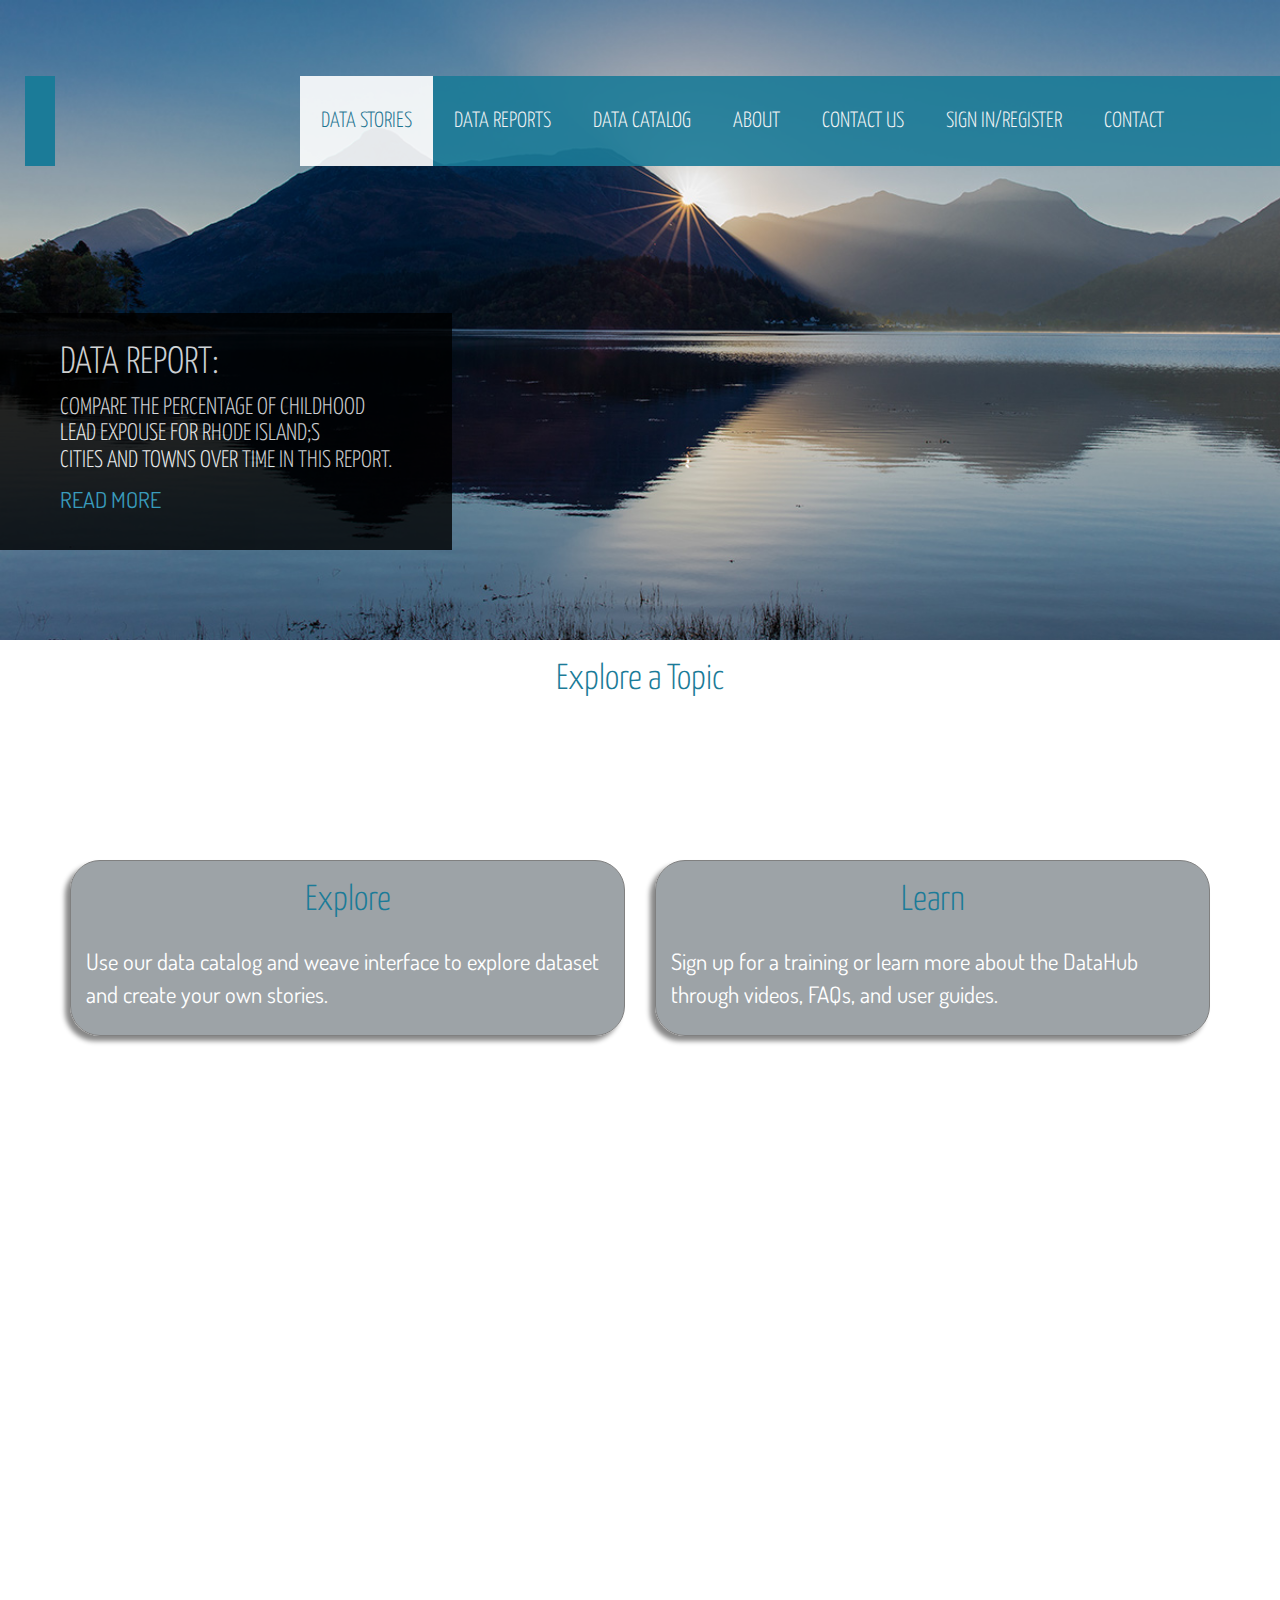
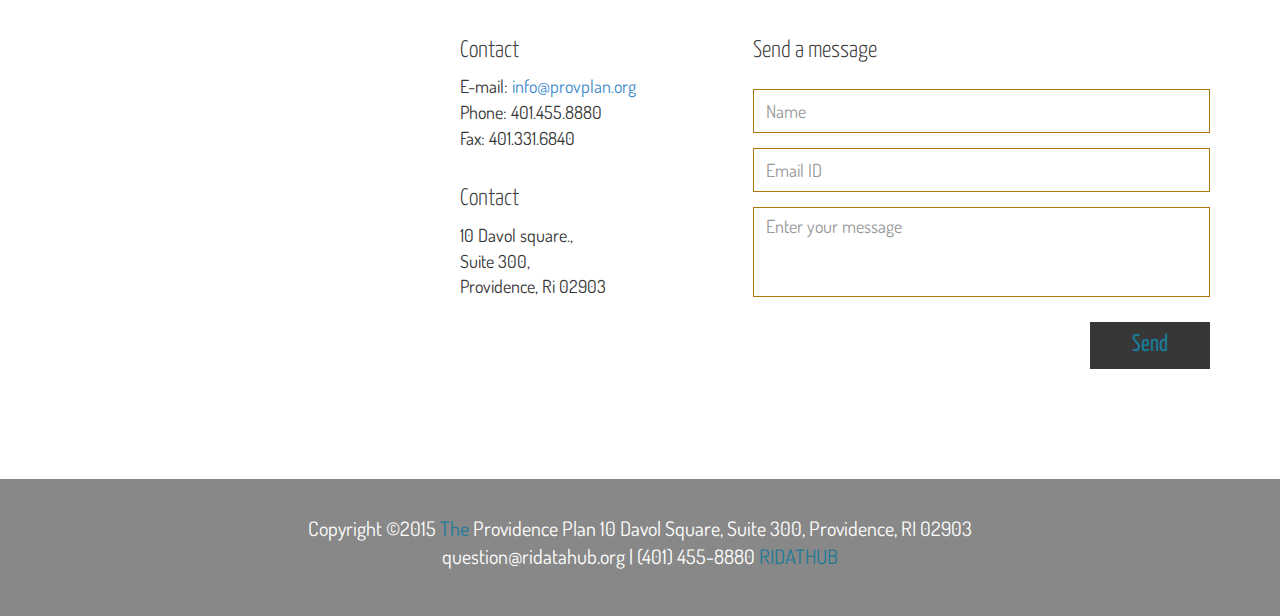
==== ridatahub/datastorie.html @ dd5c4343 "Rename the file name" ====
<!DOCTYPE html>
<html lang="en">
<head>
<meta charset="utf-8">
<meta name="viewport" content="width=device-width, initial-scale=1.0">
<meta name="description" content="">
<meta name="author" content="">
<title>RI DataHub</title>
<link href="css/bootstrap.min.css" rel="stylesheet">
<link href="css/font-awesome.min.css" rel="stylesheet">
<link href="css/main.css" rel="stylesheet">
<link href="css/animate.css" rel="stylesheet">
<link href="css/responsive.css" rel="stylesheet">
<link href="css/dev.css" rel="stylesheet">
<!--[if lt IE 9]>
	    <script src="js/html5shiv.js"></script>
	    <script src="js/respond.min.js"></script>
    <![endif]-->
<link rel="shortcut icon" href="images/ico/favicon.ico">
<link rel="apple-touch-icon-precomposed" sizes="144x144" href="images/ico/apple-touch-icon-144-precomposed.png">
<link rel="apple-touch-icon-precomposed" sizes="114x114" href="images/ico/apple-touch-icon-114-precomposed.png">
<link rel="apple-touch-icon-precomposed" sizes="72x72" href="images/ico/apple-touch-icon-72-precomposed.png">
<link rel="apple-touch-icon-precomposed" href="images/ico/apple-touch-icon-57-precomposed.png">
</head> 
<body>
<header id="header" role="banner">
<div class="main-nav">
<div class="container">
<div class="header-top">
<div class="pull-right social-icons">
<a href="#"><i class="fa fa-twitter"></i></a>
<a href="#"><i class="fa fa-facebook"></i></a>
<a href="#"><i class="fa fa-google-plus"></i></a>
<a href="#"><i class="fa fa-youtube"></i></a>
</div>
</div>
<div class="row">
<div class="navbar-header">
<button type="button" class="navbar-toggle" data-toggle="collapse" data-target=".navbar-collapse">
<span class="sr-only">Toggle navigation</span>
<span class="icon-bar"></span>
<span class="icon-bar"></span>
<span class="icon-bar"></span>
</button>
<a class="navbar-brand" href="index.html">
<!-- <h1> RI DataHub </h1>  -->
<!-- < <img class="img-responsive" src="images/logo.png" alt="logo">  -->
</a>
</div>
<div class="collapse navbar-collapse">
<ul class="nav navbar-nav navbar-right">
<li class="scroll active"><a href="#home">Data Stories</a></li>
<li class="scroll"><a href="#explore">Data Reports</a></li>
<li class="scroll"><a href="#event">Data Catalog</a></li>
<li class="scroll"><a href="#about">About</a></li>
<li class="no-scroll"><a href="#twitter">Contact Us</a></li>
<li><a class="no-scroll" href="#" target="_blank">Sign In/Register</a></li>
<li class="scroll"><a href="#contact">Contact</a></li>
</ul>
</div> 
</div>
</div>
</div>
</header>
 
<section id="home">
<div id="main-slider" class="carousel slide" data-ride="carousel">
<!-- <ol class="carousel-indicators">
<li data-target="#main-slider" data-slide-to="0" class="active"></li>
<li data-target="#main-slider" data-slide-to="1"></li>
<li data-target="#main-slider" data-slide-to="2"></li>
</ol> -->
<div class="carousel-inner">
<div class="item active">
<img class="img-responsive" src="images/title.jpg" alt="slider">
<div class="carousel-caption">
<h2>DATA REPORT: </h2>
<h4>Compare the percentage of childhood <br />
    lead expouse for Rhode Island;s <br /> cities and towns over time in this report.</h4>
<a href="#contact">READ MORE <i class="fa fa-angle-right"></i></a>
</div>
</div>
</div>
</div>
</div>
</section>
 <h1 class="middle"> Explore a Topic </h1>
<section id="explore">

</section> 

<section id="event">
<div class="container">
<div class="row" class="back">
<div class="col-md-6">
<div class="esplore">
<h1 class="middle"> Explore </h1>
<p class="middles"> Use our data catalog and weave interface to explore dataset and create your own stories. </p>
</div>
</div>

<div class="col-md-6">
<div class="learn">
<h1 class="middle"> Learn </h1>
<p class="middles"> Sign up for a training or learn more about the DataHub through videos, FAQs, and user guides. </p>
</div>
</div>


</div>
</div>
</section> 

<section id="contact">
<div id="map">
<div id="gmap-wrap">
<div id="gmap">
</div>
</div>
</div> 
<div class="contact-section">
<div class="ear-piece">
<img class="img-responsive" src="images/ear-piece.png" alt="">
</div>
<div class="container">
<div class="row">
<div class="col-sm-3 col-sm-offset-4">
<div class="contact-text">
<h3>Contact</h3>
<address>
E-mail: <a class="__cf_email__" href="/cdn-cgi/l/email-protection" data-cfemail="">info@provplan.org</a><script data-cfhash='f9e31' type="text/javascript">
/* <![CDATA[ */!function(){try{var t="currentScript"in document?document.currentScript:function(){for(var t=document.getElementsByTagName("script"),e=t.length;e--;)if(t[e].getAttribute("data-cfhash"))return t[e]}();if(t&&t.previousSibling){var e,r,n,i,c=t.previousSibling,a=c.getAttribute("data-cfemail");if(a){for(e="",r=parseInt(a.substr(0,2),16),n=2;a.length-n;n+=2)i=parseInt(a.substr(n,2),16)^r,e+=String.fromCharCode(i);e=document.createTextNode(e),c.parentNode.replaceChild(e,c)}t.parentNode.removeChild(t);}}catch(u){}}()/* ]]> */</script><br>
Phone: 401.455.8880<br>
Fax: 401.331.6840
</address>
</div>
<div class="contact-address">
<h3>Contact</h3>
<address>
10 Davol square.,<br>
Suite 300,<br>
Providence, Ri 02903<br>

</address>
</div>
</div>
<div class="col-sm-5">
<div id="contact-section">
<h3>Send a message</h3>
<div class="status alert alert-success" style="display: none"></div>
<form id="main-contact-form" class="contact-form" name="contact-form" method="post" action="sendemail.php">
<div class="form-group">
<input type="text" name="name" class="form-control" required="required" placeholder="Name">
</div>
<div class="form-group">
<input type="email" name="email" class="form-control" required="required" placeholder="Email ID">
</div>
<div class="form-group">
<textarea name="message" id="message" required="required" class="form-control" rows="4" placeholder="Enter your message"></textarea>
</div>
<div class="form-group">
<button type="submit" class="btn btn-primary pull-right">Send</button>
</div>
</form>
</div>
</div>
</div>
</div>
</div>
</section>
 
<footer id="footer">
<div class="container">
<div class="text-center">
<p> Copyright &copy;2015<a target="_blank" href="http://shapebootstrap.net/"> The </a>Providence Plan 10 Davol Square, Suite 300, Providence, RI 02903 <br> question@ridatahub.org | (401) 455-8880 <a target="_blank" href="http://ridatahub.org/">RIDATHUB</a></p>
</div>
</div>
</footer>
 
<script type="text/javascript" src="js/jquery.js"></script>
<script type="text/javascript" src="js/bootstrap.min.js"></script>
<script type="text/javascript" src="http://maps.google.com/maps/api/js?sensor=true"></script>
<script type="text/javascript" src="js/gmaps.js"></script>
<script type="text/javascript" src="js/smoothscroll.js"></script>
<script type="text/javascript" src="js/jquery.parallax.js"></script>
<script type="text/javascript" src="js/coundown-timer.js"></script>
<script type="text/javascript" src="js/jquery.scrollTo.js"></script>
<script type="text/javascript" src="js/jquery.nav.js"></script>
<script type="text/javascript" src="js/main.js"></script>
</body>
</html>
---- ridatahub/css/main.css ----
@import url(http://fonts.googleapis.com/css?family=Dosis:400,200,300,500,600,700,800);@import url(http://fonts.googleapis.com/css?family=Yanone+Kaffeesatz:400,300,200,700);body{font-family:'Dosis',sans-serif;font-size:17px;color:#fff}.btn{border-radius:0;font-family:'Yanone Kaffeesatz','sans-serif';font-size:20px;padding:9px 23px;}a{-webkit-transition:300ms;-moz-transition:300ms;-o-transition:300ms;transition:300ms;}a:focus,a:hover{text-decoration:none;outline:none}h1,h2,h3,h4,h5,h6{font-family:'Yanone Kaffeesatz','sans-serif';font-weight:300;/*text-transform:uppercase;*/}h2{font-size:36px}.navbar-toggle{margin-top:12px}.navbar-toggle .icon-bar{background-color:#fff;}.navbar-toggle,.navbar-toggle:focus{border:1px solid #fff;outline:none;}.header-top{display:block;overflow:hidden;padding:25px;}.main-nav{position:absolute;width:100%;z-index:999;}.main-nav .container{width:100%}.social-icons a{font-size:18px;color:#fff;padding-left:20px;}.social-icons .fa-facebook:hover{color:#3B5997}.social-icons .fa-twitter:hover{color:#29C5F6}.social-icons .fa-google-plus:hover{color:#D13D2F}.social-icons .fa-youtube:hover{color:#ec5538}.navbar-brand{background-color:#1B7B98;height:90px;margin-bottom:20px;position:relative;/*width:297px;*/}.navbar-brand img{position:absolute;top:-35px;}.navbar-right{background-color:#1B7B98;padding:0 95px 0 0;opacity:.9}.navbar-right li a{padding:35px 21px;font-size:22px;color:#fff;text-transform:uppercase;font-family:'Yanone Kaffeesatz','sans-serif';font-weight:300;}.navbar-right li a:hover,.navbar-right li a:focus,.navbar-right .active a{background-color:#fff;color:#16728f}.fixed-menu{background-color:#1B7B98;position:fixed;top:0;}.fixed-menu .navbar-right{padding:0;}.fixed-menu .navbar-right li a{font-size:18px;padding:20px 25px;text-shadow:inherit;}.fixed-menu .navbar-brand{height:60px;margin-top:0;padding:0;margin-bottom:0;width:125px;}.fixed-menu .navbar-brand img{height:60px;top:0;}.fixed-menu .header-top{display:none;}#home{position:relative;overflow:hidden;}#main-slider img{width:100%}#main-slider .carousel-caption{background:none repeat scroll 0 0 #000000;bottom:14%;float:left;left:0;opacity:0.8;padding:10px 60px 35px;right:inherit;text-transform:uppercase;color:#fff;text-align:left;}#main-slider .carousel-caption h2{font-size:38px;}#main-slider .carousel-caption h4{font-size:24px;}#main-slider .carousel-caption a{font-size:22px;color:#2da1c5}#main-slider .carousel-caption a:hover{color:#2588a6}#main-slider .carousel-caption a:hover i{margin-left:35px}#main-slider .carousel-caption a i{margin-left:15px;-webkit-transition:all 0.3s ease-in-out;-moz-transition:all 0.3s ease-in-out;-ms-transition:all 0.3s ease-in-out;-o-transition:all 0.3s ease-in-out;transition:all 0.3s ease-in-out;}#main-slider .carousel-indicators li{background-color:#1B7B98;border:1px solid #1B7B98;}#main-slider .carousel-indicators li.active{background-color:#fff;border:1px solid #fff;}#explore{background-color:#C34C39;background-image:url("../images/event-bg.jpg");background-position:center bottom;background-size:contain;background-repeat:no-repeat;position:relative;overflow:hidden;padding:130px 0 100px;}.watch{position:absolute;left:0;top:7%;}#explore h2{font-size:42px;text-transform:uppercase;text-align:center;}#countdown{display:block;overflow:hidden;text-align:center;padding:0}#countdown li{list-style:none;display:inline-block;margin-right:40px;text-align:center;text-transform:uppercase;font-size:18px;position:relative;}#countdown li:last-child{margin-right:0}#countdown li span{display:block;font-size:40px;font-weight:700;height:82px;line-height:79px;width:75px;border-radius:10px;border-right:1px solid #9e3e2e;border-bottom:1px solid #9e3e2e;}#countdown li .days{background-color:#45b29d;border-top:1px solid #6ac1b1;border-left:1px solid #6ac1b1;}#countdown li .hours{background-color:#efc94c;border-top:1px solid #f2d470;border-left:1px solid #f2d470;}#countdown li .minutes{background-color:#e27a3f;border-top:1px solid #e89565;border-left:1px solid #e89565;}#countdown li .seconds{background-color:#df5a49;border-top:1px solid #e57b6d;border-left:1px solid #e57b6d;}#countdown li:before{background-color:#FFFFFF;content:"";height:11px;left:0;position:absolute;top:36px;width:1px;}#countdown li:after{background-color:#FFFFFF;content:"";height:11px;right:0;position:absolute;top:36px;width:1px;}.cart{background-color:#b34534;position:absolute;right:-200px;top:37%;width:252px;-webkit-transition:all 0.7s ease-in-out;-moz-transition:all 0.7s ease-in-out;-ms-transition:all 0.7s ease-in-out;-o-transition:all 0.7s ease-in-out;transition:all 0.7s ease-in-out;}.cart:hover{right:0;}.cart a{color:#FFFFFF;display:block;font-size:24px;text-transform:uppercase;}.cart a i{font-size:30px;padding:20px 12px;background-color:#A64030;margin-right:3px;}#event{background-color:#33888F;background-image:url("../images/performar-bg.jpg");background-position:50% 0;background-size:contain;position:relative;background-repeat:no-repeat;}.guitar{position:absolute;right:0;top:0}#event h2{color:#FFFFFF;font-size:36px;font-weight:300;margin-bottom:40px;margin-top:70px;text-transform:uppercase;}.single-event{margin-bottom:70px;}.single-event h4{color:#FFFFFF;font-size:24px;font-weight:300;line-height:26px;margin-top:25px;text-transform:uppercase;}.single-event h5{font-size:18px;font-weight:100;display:block;}#event-carousel{position:relative;}.even-control-left,.even-control-right{position:absolute;font-size:24px;color:#fff;top:0;}.even-control-left{right:3%}.even-control-right{right:0;}#about{background-color:#75B46E;position:relative;width:100%;display:flex;}.guitar2{top:0;width:50%;}.guitar2 img{padding-top:3%;}.about-content{width:50%;background-image:url("../images/about-bg.jpg");background-position:left bottom;background-repeat:no-repeat;background-size:cover;padding:70px 70px 110px;}#about h2{margin-bottom:23px;}.about-content p{font-size:17px;font-family:'Dosis',sans-serif;}#about .btn-primary{background-color:#137c61;color:#fff;text-transform:capitalize;border:none;margin-top:28px;}#about .btn-primary:hover{background-color:#126d55}#twitter{background-color:#ecedef;background-image:url("../images/twitter-bg.jpg");background-position:center bottom;background-size:cover;background-repeat:no-repeat;position:relative;padding:95px 0 90px;overflow:hidden;}.twit{position:absolute;left:0;top:-42%;}#twitter-feed .item{text-align:center;}#twitter-feed .item img{display:inline-block;width:78px;height:78px;border-radius:50%;background-color:#c5c8ce;padding:5px;margin-bottom:30px;}#twitter-feed .item a,#twitter-feed .item p{font-size:24px;font-weight:300;font-family:'Yanone Kaffeesatz','sans-serif';}#twitter-feed .item p{color:#3D3D3D;}#twitter-feed .item a{color:#00c3ff;}.twitter-control-left,.twitter-control-right{position:absolute;color:#00c3ff;top:59%;font-size:24px}.twitter-control-left{left:0;}.twitter-control-right{right:0;}#sponsor{background-color:#1881a2;background-image:url("../images/sponsor-bg.jpg");background-position:50% 0;background-size:cover;background-repeat:no-repeat;position:relative;}.light{position:absolute;right:0;bottom:0;}#sponsor .col-sm-10{z-index:10;}#sponsor h2{margin-top:90px;margin-bottom:40px;}#sponsor .item ul{font-size:0;padding:0;}#sponsor .item ul li{display:inline-block;list-style:none;width:33.33%;margin-bottom:75px;}#sponsor .item ul li:last-child{margin-right:0}.sponsor-control-left,.sponsor-control-right{color:#FFFFFF;font-size:24px;position:absolute;top:20%;}.sponsor-control-left{right:12%}.sponsor-control-right{right:10%}#map{position:relative;}#gmap{height:450px;}.contact-section{background-color:#f7ab24;background-image:url("../images/contact-bg.jpg");background-position:60% 0;background-size:contain;background-repeat:no-repeat;position:relative;}.ear-piece{position:absolute;left:0;top:0;}#contact .container{padding-top:47px;}#contact h3{text-transform:inherit;color:#373737;}#contact-section h3{margin-bottom:25px}#contact address{font-size:18px;color:#373737;}.contact-text{margin-bottom:35px;display:block;}#contact-section .form-control{border-color:#ae750d;box-shadow:none;outline:0 none;border-radius:0;color:#797979;font-size:18px;}#contact-section .form-control:focus{border-color:#ae750d;}#contact-section input{height:44px;}#contact-section textarea{height:90px;resize:none;}#contact-section .btn-primary{background-color:#373737;color:#f7ab24;border:none;font-size:24px;padding:6px 42px;margin-bottom:110px;margin-top:10px}#contact-section .btn-primary:hover{background-color:#212020;color:#fff}#footer{background-color:#212121;background-image:url("../images/footer-bg.jpg");background-position:center bottom;background-repeat:no-repeat;background-size:cover;color:#FFFFFF;font-size:20px;padding:35px 0;}#footer a{color:#f7ab24}#footer a:hover{color:#1B7B98}
---- ridatahub/css/responsive.css ----
@media (min-width: 1200px) {}@media (min-width: 992px) and (max-width: 1199px) {.navbar-right{padding:0 30px 0 0;}.navbar-right li a{padding:35px 15px;}.fixed-menu .container{width:100%;}.fixed-menu .navbar-right{padding-right:30px;}.fixed-menu .navbar-right li a{padding:20px;}#countdown li{margin-right:30px;}.guitar{right:0;}.guitar2{height:100%}.guitar2 img{padding-top:20%;}.ear-piece{left:-15%;}#event .col-md-9{z-index:10;}}@media (min-width: 768px) and (max-width: 991px) {.navbar-brand{width:215px;height:60px;}.navbar-right{padding:0;}.navbar-right li a{padding:20px 11px;font-size:17px;}.fixed-menu .container{width:100%;}.fixed-menu .navbar-right{padding-right:30px;}.fixed-menu .navbar-right li a{padding:20px 15px;font-size:17px;}#countdown li{margin-right:15px;}.sponsor-control-left{right:8%;}.sponsor-control-right{right:5%;}.guitar,.ear-piece,.light{display:none;}.watch{left:-8%}.guitar2{height:100%;}.guitar2 img{padding-top:38%;}.twit{left:-5%;}}@media (max-width: 767px) {.main-nav .container{display:none;}.fixed-menu .container{display:block;}.fixed-menu .container{width:100%;}.navbar-brand{width:inherit;}.fixed-menu .navbar-right li a{padding:7px 25px;}#home{margin-top:10%;}#main-slider .carousel-caption{bottom:17%;padding:10px;line-height:0;}#main-slider .carousel-caption h2{font-size:20px;margin-top:3px;}#main-slider .carousel-caption h4{font-size:16px;}#main-slider .carousel-caption a{font-size:14px;color:#2da1c5;}#explore{background-size:cover;}#explore h2{float:inherit;font-size:30px;margin-bottom:30px;}#countdown li{font-size:14px;margin-right:35px;width:inherit;}#countdown li span{font-size:24px;height:60px;line-height:60px;width:60px;}#countdown li:before,#countdown li:after{top:25px;}.cart a{font-size:18px;}.cart a i{font-size:20px;padding:15px;}.single-event{margin-bottom:40px;}#event h2,#about h2,#sponsor h2{font-size:30px;}.twitter-control-left,.twitter-control-right{top:inherit;bottom:-40px;}.twitter-control-left{left:46%;}.twitter-control-right{right:46%;}#sponsor{background-position:right 0 bottom 0;}.sponsor-control-left,.sponsor-control-right{top:0;}.sponsor-control-left{right:10%;}.sponsor-control-right{right:5%;}#sponsor .item ul li{width:30%;margin-right:3%}#sponsor .item ul li:last-child{margin-right:0;}#footer{font-size:16px;}.watch,.guitar,.guitar2,.twit,.light,.ear-piece{display:none;}.contact-section{background-position:left 0 bottom 0;background-size:cover;}.about-content{width:100%;padding:70px 25px 110px;}}@media (max-width: 479px) {.main-nav .container{display:none;}.fixed-menu .container{display:block;}.fixed-menu .navbar-right li a{padding:10px 25px;}#home{margin-top:18%;}.fixed-menu .container{width:100%;}.navbar-brand{width:inherit;}#main-slider .carousel-caption{bottom:17%;padding:10px;line-height:0;}#main-slider .carousel-caption h2{font-size:18px;margin-top:3px;}#main-slider .carousel-caption h4{font-size:14px;}#main-slider .carousel-caption a{font-size:12px;color:#2da1c5;}.carousel-indicators{bottom:0;}#explore{background-size:cover;}#explore h2{float:inherit;font-size:30px;margin-bottom:30px;}#countdown li{font-size:14px;margin-right:15px;width:45px;}#countdown li span{font-size:20px;height:45px;line-height:45px;width:45px;}#countdown li:before,#countdown li:after{top:18px}.cart{right:-209px;}.cart a{font-size:18px;}.cart a i{font-size:20px;padding:12px;}.single-event{margin-bottom:40px;}.about-content{width:100%;padding:70px 30px 110px;}#event h2,#about h2,#sponsor h2{font-size:30px;}.about-content p,#twitter-feed .item a,#twitter-feed .item p{font-size:15px;}.twitter-control-left,.twitter-control-right{top:inherit;bottom:-40px;}.twitter-control-left{left:46%;}.twitter-control-right{right:46%;}#sponsor{background-position:right 0 bottom;}.sponsor-control-left,.sponsor-control-right{top:0;}.sponsor-control-left{right:10%;}.sponsor-control-right{right:5%;}#sponsor .item ul li{width:45%;margin-right:5%}#sponsor .item ul li:last-child{margin-right:0;}#footer{font-size:14px;}.watch,.guitar,.guitar2,.twit,.light,.ear-piece{display:none;}.contact-section{background-position:left 0 bottom 0;background-size:cover;}}
---- ridatahub/css/dev.css ----
.first{
	   text-align: center;
	   color:black;

}
 .move{
	margin-left:30px;
}

#explore{
	background-color:white;
	padding: 50px 0 100px;
}

.learn{
	border: 1px solid gray;
	background-color: rgba(51,62,72,0.48);
	border-radius: 30px;
	box-shadow: -5px 5px 5px #888888;

}


.esplore{
	border: 1px solid gray;
	background-color: rgba(51,62,72,0.48);
	border-radius: 30px;
	box-shadow: -5px 5px 5px #888888;
	
}

.back{
	background-image:url("images/grid.png");
	background-repeat: repeat-x;
	background-size: 100%;
}

#event{
	padding-bottom:85px;
	background-color:white
}

.contact-section{
	background-color:white;

}

#contact-section .btn-primary {
	color: #1B7B98;
}

#footer a{
	color: #1B7B98;
}

.navbar-brand{
	margin-left: 25px;
	color: white;
}

.middle{
	text-align: center;
	color:#1B7B98
}

.middles{
	padding:15px;
	font-size:17pt;
}

#footer{
	background-color:#888888;
}
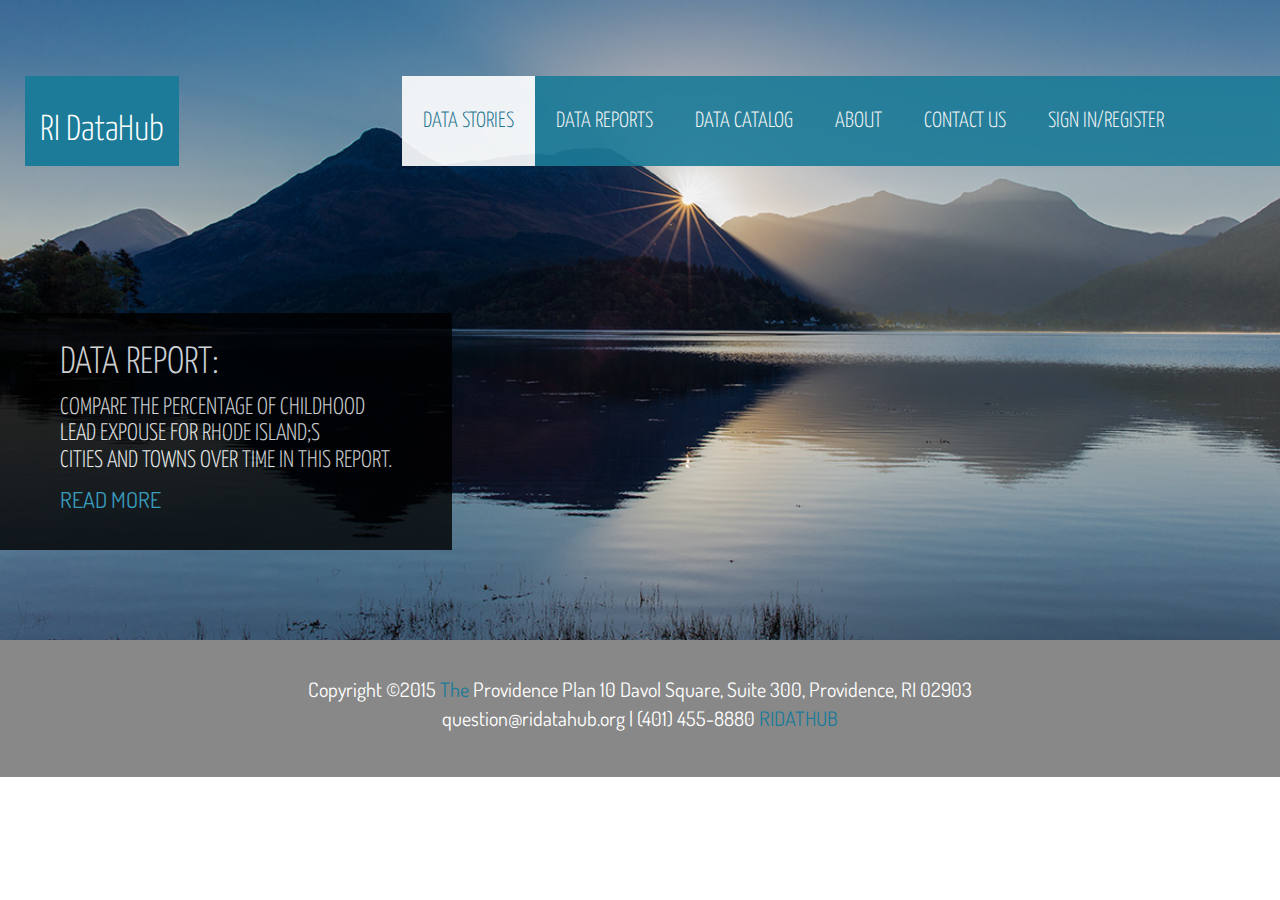
==== commit 41c4f220: "Copy a index.html template and create a new template call Datastorie.html template and then remove a" ====
--- a/ridatahub/datastorie.html
+++ b/ridatahub/datastorie.html
@@ -43,7 +43,7 @@
 <span class="icon-bar"></span>
 </button>
 <a class="navbar-brand" href="index.html">
-<!-- <h1> RI DataHub </h1>  -->
+<h1> RI DataHub </h1> 
 <!-- < <img class="img-responsive" src="images/logo.png" alt="logo">  -->
 </a>
 </div>
@@ -55,9 +55,9 @@
 <li class="scroll"><a href="#about">About</a></li>
 <li class="no-scroll"><a href="#twitter">Contact Us</a></li>
 <li><a class="no-scroll" href="#" target="_blank">Sign In/Register</a></li>
-<li class="scroll"><a href="#contact">Contact</a></li>
+<!-- <li class="scroll"><a href="#contact">Contact</a></li> -->
 </ul>
-</div> 
+</div>
 </div>
 </div>
 </div>
@@ -65,7 +65,7 @@
  
 <section id="home">
 <div id="main-slider" class="carousel slide" data-ride="carousel">
-<!-- <ol class="carousel-indicators">
+<!-- <ol class="carouse	l-indicators">
 <li data-target="#main-slider" data-slide-to="0" class="active"></li>
 <li data-target="#main-slider" data-slide-to="1"></li>
 <li data-target="#main-slider" data-slide-to="2"></li>
@@ -83,91 +83,6 @@
 </div>
 </div>
 </div>
-</section>
- <h1 class="middle"> Explore a Topic </h1>
-<section id="explore">
-
-</section> 
-
-<section id="event">
-<div class="container">
-<div class="row" class="back">
-<div class="col-md-6">
-<div class="esplore">
-<h1 class="middle"> Explore </h1>
-<p class="middles"> Use our data catalog and weave interface to explore dataset and create your own stories. </p>
-</div>
-</div>
-
-<div class="col-md-6">
-<div class="learn">
-<h1 class="middle"> Learn </h1>
-<p class="middles"> Sign up for a training or learn more about the DataHub through videos, FAQs, and user guides. </p>
-</div>
-</div>
-
-
-</div>
-</div>
-</section> 
-
-<section id="contact">
-<div id="map">
-<div id="gmap-wrap">
-<div id="gmap">
-</div>
-</div>
-</div> 
-<div class="contact-section">
-<div class="ear-piece">
-<img class="img-responsive" src="images/ear-piece.png" alt="">
-</div>
-<div class="container">
-<div class="row">
-<div class="col-sm-3 col-sm-offset-4">
-<div class="contact-text">
-<h3>Contact</h3>
-<address>
-E-mail: <a class="__cf_email__" href="/cdn-cgi/l/email-protection" data-cfemail="">info@provplan.org</a><script data-cfhash='f9e31' type="text/javascript">
-/* <![CDATA[ */!function(){try{var t="currentScript"in document?document.currentScript:function(){for(var t=document.getElementsByTagName("script"),e=t.length;e--;)if(t[e].getAttribute("data-cfhash"))return t[e]}();if(t&&t.previousSibling){var e,r,n,i,c=t.previousSibling,a=c.getAttribute("data-cfemail");if(a){for(e="",r=parseInt(a.substr(0,2),16),n=2;a.length-n;n+=2)i=parseInt(a.substr(n,2),16)^r,e+=String.fromCharCode(i);e=document.createTextNode(e),c.parentNode.replaceChild(e,c)}t.parentNode.removeChild(t);}}catch(u){}}()/* ]]> */</script><br>
-Phone: 401.455.8880<br>
-Fax: 401.331.6840
-</address>
-</div>
-<div class="contact-address">
-<h3>Contact</h3>
-<address>
-10 Davol square.,<br>
-Suite 300,<br>
-Providence, Ri 02903<br>
-
-</address>
-</div>
-</div>
-<div class="col-sm-5">
-<div id="contact-section">
-<h3>Send a message</h3>
-<div class="status alert alert-success" style="display: none"></div>
-<form id="main-contact-form" class="contact-form" name="contact-form" method="post" action="sendemail.php">
-<div class="form-group">
-<input type="text" name="name" class="form-control" required="required" placeholder="Name">
-</div>
-<div class="form-group">
-<input type="email" name="email" class="form-control" required="required" placeholder="Email ID">
-</div>
-<div class="form-group">
-<textarea name="message" id="message" required="required" class="form-control" rows="4" placeholder="Enter your message"></textarea>
-</div>
-<div class="form-group">
-<button type="submit" class="btn btn-primary pull-right">Send</button>
-</div>
-</form>
-</div>
-</div>
-</div>
-</div>
-</div>
-</section>
  
 <footer id="footer">
 <div class="container">
@@ -178,6 +93,7 @@
 </footer>
  
 <script type="text/javascript" src="js/jquery.js"></script>
+
 <script type="text/javascript" src="js/bootstrap.min.js"></script>
 <script type="text/javascript" src="http://maps.google.com/maps/api/js?sensor=true"></script>
 <script type="text/javascript" src="js/gmaps.js"></script>
@@ -188,4 +104,4 @@
 <script type="text/javascript" src="js/jquery.nav.js"></script>
 <script type="text/javascript" src="js/main.js"></script>
 </body>
-</html>+</html>
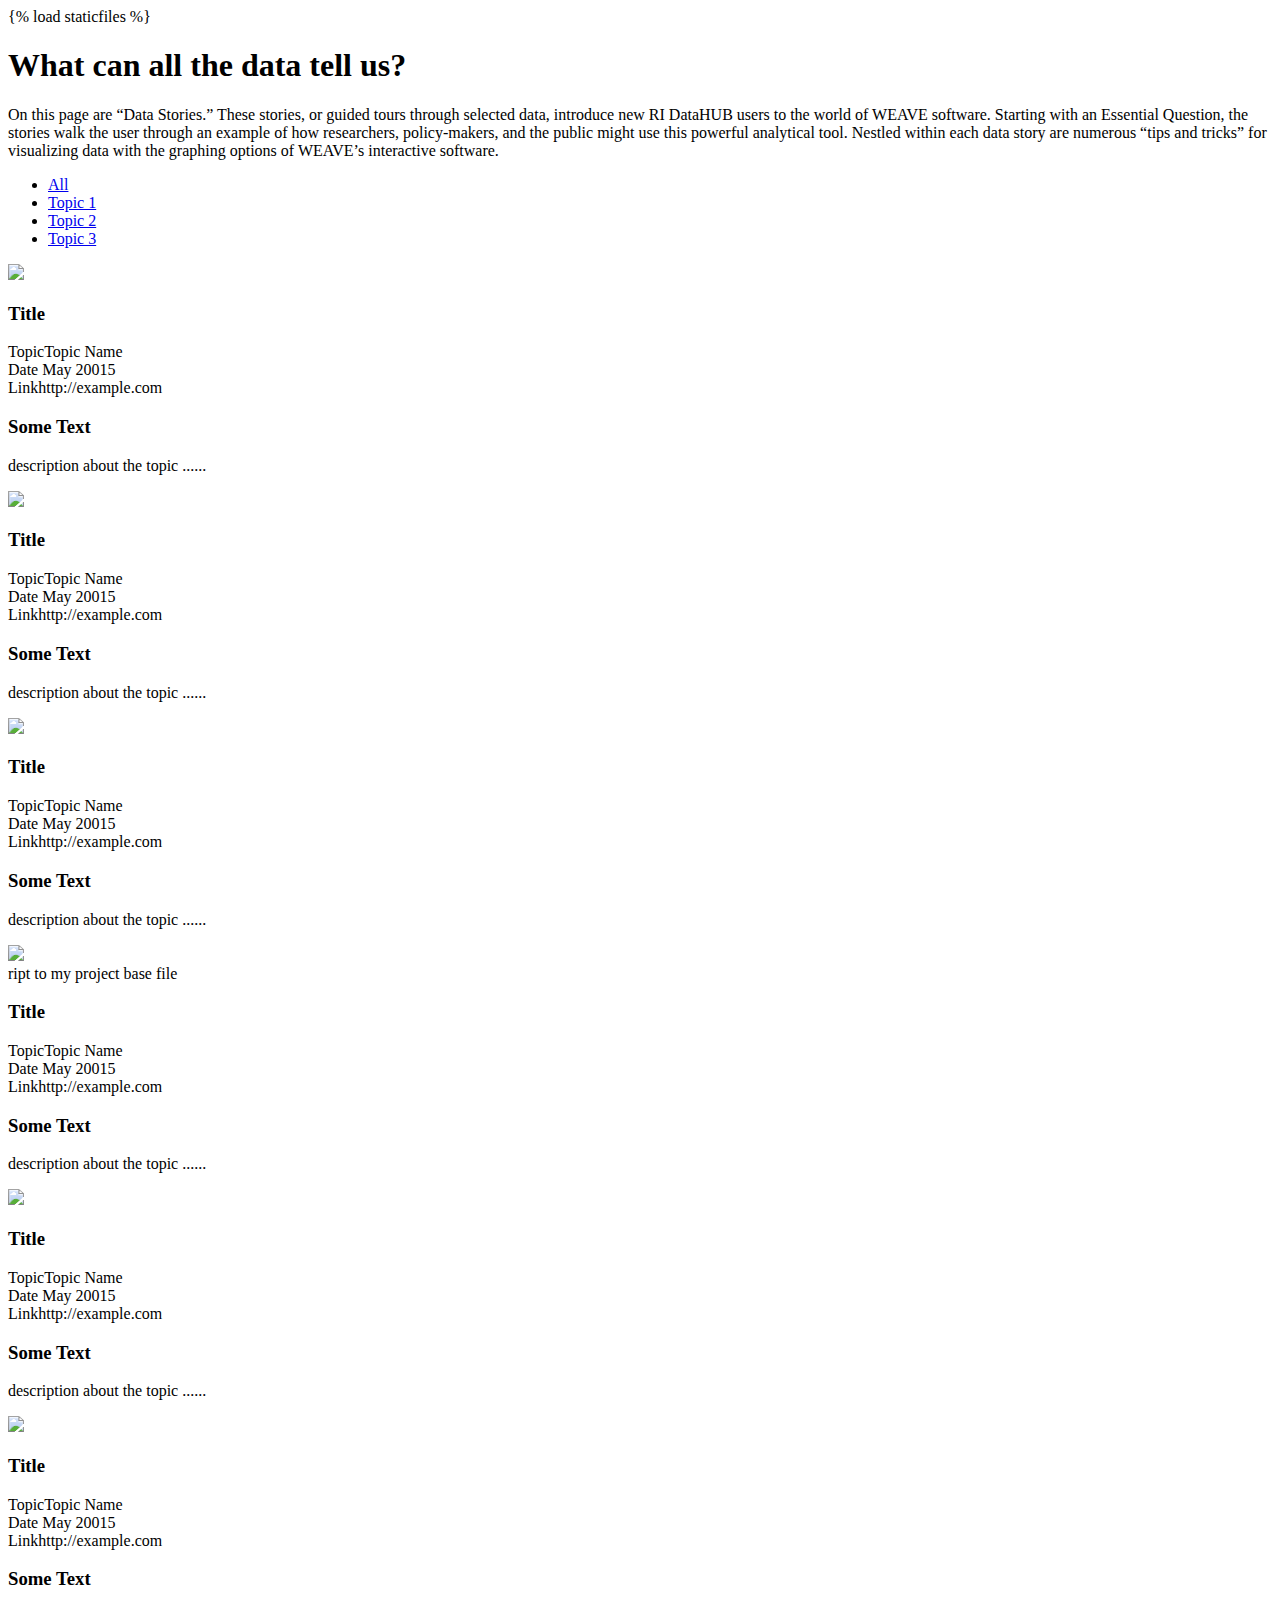
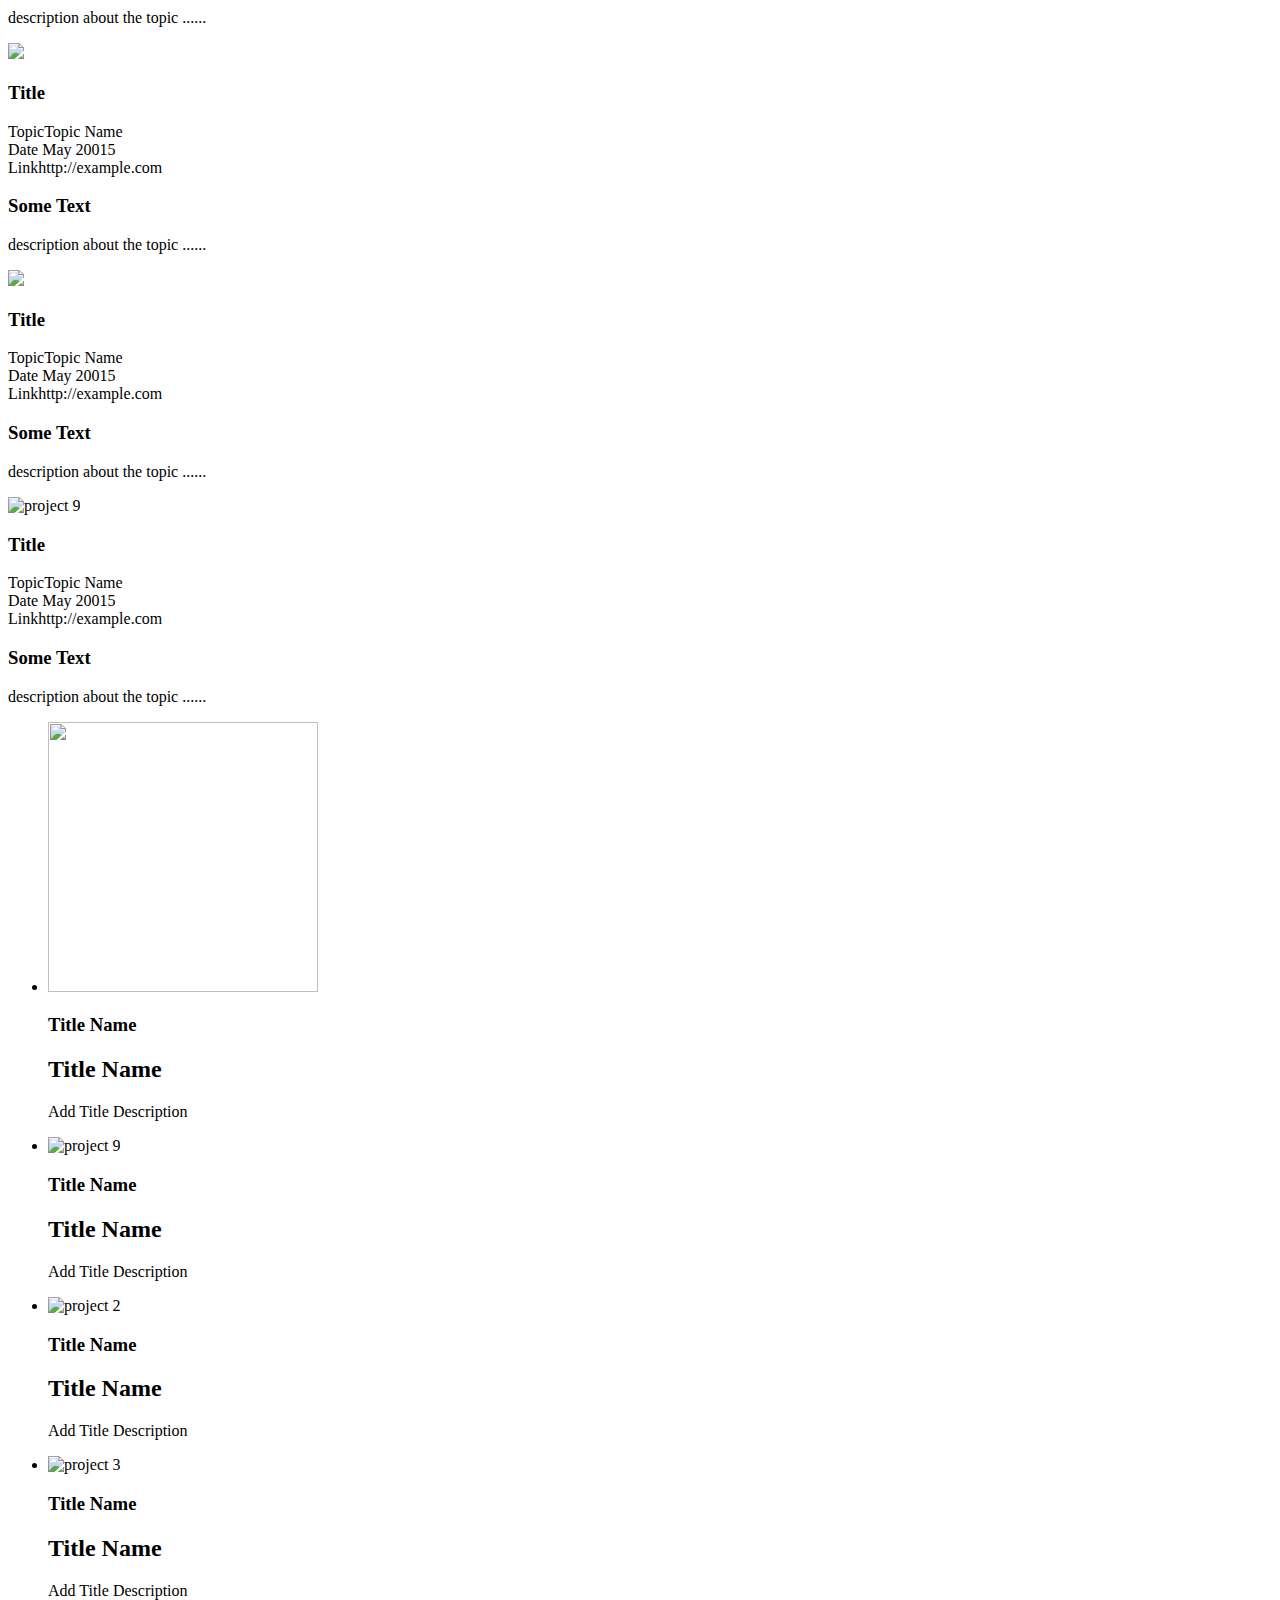
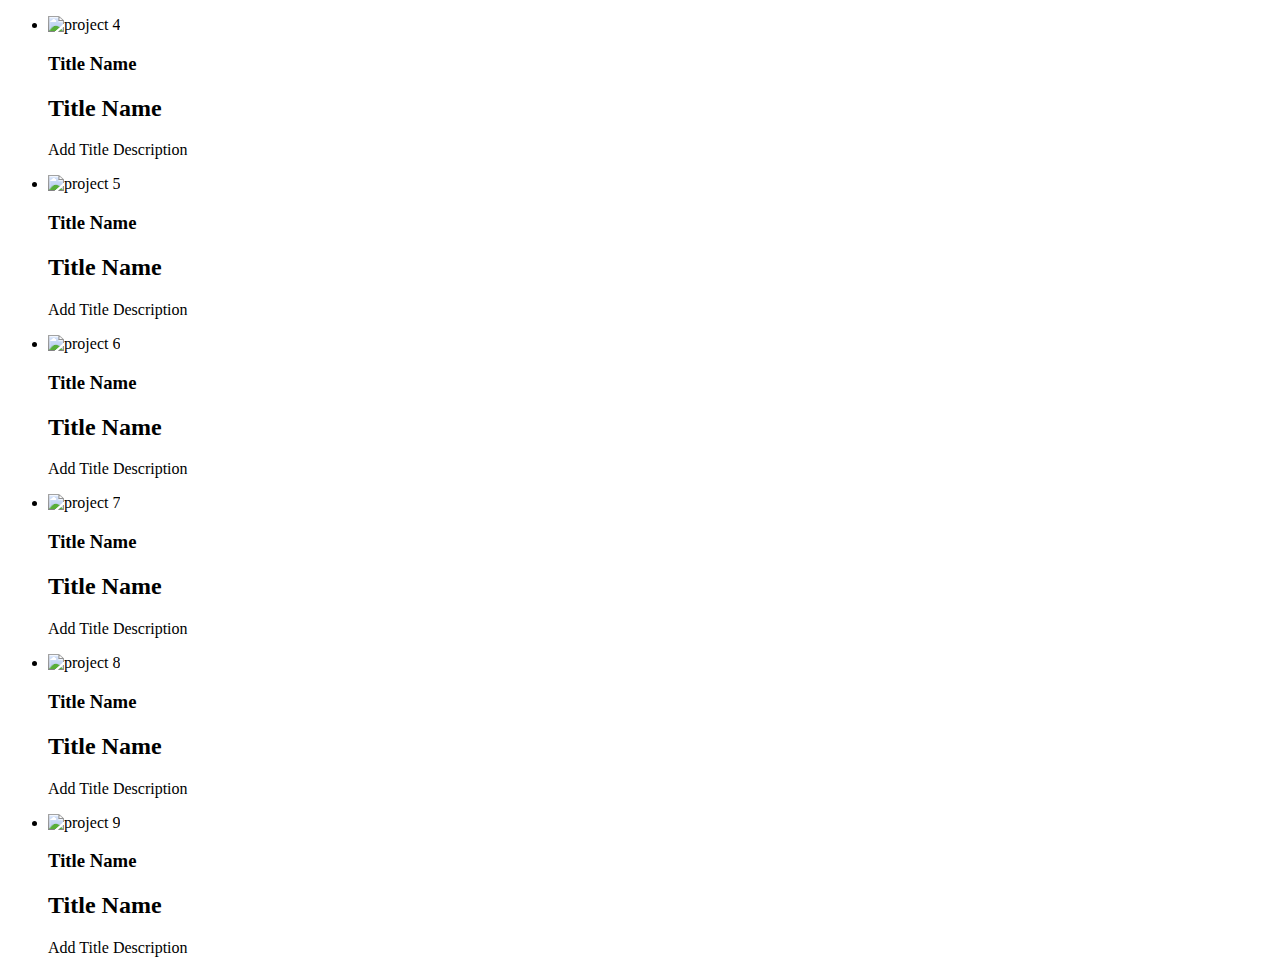
==== commit 8f761171: "New Template Design for DataStorie.html" ====
--- a/ridatahub/datastorie.html
+++ b/ridatahub/datastorie.html
@@ -1,107 +1,390 @@
+
 <!DOCTYPE html>
+{% load staticfiles %}
 <html lang="en">
 <head>
-<meta charset="utf-8">
-<meta name="viewport" content="width=device-width, initial-scale=1.0">
-<meta name="description" content="">
-<meta name="author" content="">
-<title>RI DataHub</title>
-<link href="css/bootstrap.min.css" rel="stylesheet">
-<link href="css/font-awesome.min.css" rel="stylesheet">
-<link href="css/main.css" rel="stylesheet">
-<link href="css/animate.css" rel="stylesheet">
-<link href="css/responsive.css" rel="stylesheet">
-<link href="css/dev.css" rel="stylesheet">
-<!--[if lt IE 9]>
-	    <script src="js/html5shiv.js"></script>
-	    <script src="js/respond.min.js"></script>
+    <meta charset=utf-8>
+    <meta name="viewport" content="width=device-width, initial-scale=1.0">
+    <title>Data Stories</title>
+    <!-- Load css styles -->
+	<link href="css/datastorie_css/bootstrap.css" rel="stylesheet" type="text/css"/>
+	<link href="css/datastorie_css/bootstrap-responsive.css" rel="stylesheet" type="text/css"/>
+	<link href="css/datastorie_css/style.css" rel="stylesheet" type="text/css"/>
+	<link href="css/datastorie_css/main.css" rel="stylesheet" type="text/css"/>
+
+    <!--[if IE 7]>
+    <link rel="stylesheet" type="text/css" href="view-source:http://www.graphberry.com/demos/pluton/css/pluton-ie7.css" />
     <![endif]-->
-<link rel="shortcut icon" href="images/ico/favicon.ico">
-<link rel="apple-touch-icon-precomposed" sizes="144x144" href="images/ico/apple-touch-icon-144-precomposed.png">
-<link rel="apple-touch-icon-precomposed" sizes="114x114" href="images/ico/apple-touch-icon-114-precomposed.png">
-<link rel="apple-touch-icon-precomposed" sizes="72x72" href="images/ico/apple-touch-icon-72-precomposed.png">
-<link rel="apple-touch-icon-precomposed" href="images/ico/apple-touch-icon-57-precomposed.png">
-</head> 
+<title> DataStorie </title>
+  
+</head>
 <body>
-<header id="header" role="banner">
-<div class="main-nav">
-<div class="container">
-<div class="header-top">
-<div class="pull-right social-icons">
-<a href="#"><i class="fa fa-twitter"></i></a>
-<a href="#"><i class="fa fa-facebook"></i></a>
-<a href="#"><i class="fa fa-google-plus"></i></a>
-<a href="#"><i class="fa fa-youtube"></i></a>
-</div>
-</div>
-<div class="row">
-<div class="navbar-header">
-<button type="button" class="navbar-toggle" data-toggle="collapse" data-target=".navbar-collapse">
-<span class="sr-only">Toggle navigation</span>
-<span class="icon-bar"></span>
-<span class="icon-bar"></span>
-<span class="icon-bar"></span>
-</button>
-<a class="navbar-brand" href="index.html">
-<h1> RI DataHub </h1> 
-<!-- < <img class="img-responsive" src="images/logo.png" alt="logo">  -->
-</a>
-</div>
-<div class="collapse navbar-collapse">
-<ul class="nav navbar-nav navbar-right">
-<li class="scroll active"><a href="#home">Data Stories</a></li>
-<li class="scroll"><a href="#explore">Data Reports</a></li>
-<li class="scroll"><a href="#event">Data Catalog</a></li>
-<li class="scroll"><a href="#about">About</a></li>
-<li class="no-scroll"><a href="#twitter">Contact Us</a></li>
-<li><a class="no-scroll" href="#" target="_blank">Sign In/Register</a></li>
-<!-- <li class="scroll"><a href="#contact">Contact</a></li> -->
-</ul>
-</div>
-</div>
-</div>
-</div>
-</header>
+
+  
+    <div class="section secondary-section " id="portfolio">
+        <div class="triangle"></div>
+        <div class="container">
+            <div class=" title">
+                <h1>What can all the data tell us?</h1>
+                <p>On this page are “Data Stories.” These stories, or guided tours through selected data, introduce new RI DataHUB users to the world of WEAVE software. Starting with an Essential Question, the stories walk the user through an example of how researchers, policy-makers, and the public might use this powerful analytical tool. Nestled within each data story are numerous “tips and tricks” for visualizing data with the graphing options of WEAVE’s interactive software.</p>
+            </div>
+            <ul class="nav nav-pills">
+                <li class="filter" data-filter="all"><a href="#all">All</a></li>
+                <li class="filter" data-filter="web"><a href="#topic1">Topic 1</a></li>
+                <li class="filter" data-filter="photo"><a href="#topic2">Topic 2</a></li>
+                <li class="filter" data-filter="identity"><a href="#topic3">Topic 3</a></li>
+            </ul>
+            <!-- Start details for DataStorie project 1 -->
+            <div id="single-project">
+                <div id="slidingDiv" class="toggleDiv row-fluid single-project">
+                    <div class="span6">
+                        <img src="images/datastorie_images/cast1.jpg" class='img-responsive'/>
+                    </div>
+                  <div class="span6">
+                        <div class="project-description">
+                            <div class="project-title clearfix">
+                                <h3> Title </h3>
+                                <span class="show_hide close"><i class="icon-cancel"></i></span>
+                            </div>
+                            <div class="project-info">
+                                <div><span>Topic</span>Topic Name</div>
+                                <div><span>Date</span> May 20015 </div> 
+                                <div><span>Link</span>http://example.com</div> 
+                             
+                            </div>
+                            <h3> Some Text </h3>
+                            <p> description about the topic ...... </p>
+                        </div>
+                    </div>
+                </div>
+                <!-- End details for DataStorie project 1 -->
+                <!-- Start details for DataStorie project 2 -->
+                <div id="slidingDiv1" class="toggleDiv row-fluid single-project">
+                    <div class="span6">
+                        <img src="images/datastorie_images/cast2.jpg" class='img-responsive'/>
+
+                    </div>
+                    <div class="span6">
+                        <div class="project-description">
+                            <div class="project-title clearfix">
+                                <h3> Title </h3>
+                                <span class="show_hide close"><i class="icon-cancel"></i></span>
+                            </div>
+                            <div class="project-info">
+                                <div><span>Topic</span>Topic Name</div>
+                                <div><span>Date</span> May 20015 </div> 
+                                <div><span>Link</span>http://example.com</div> 
+                
+                            </div>
+                            <h3> Some Text </h3>
+                            <p> description about the topic ...... </p>
+                        </div>
+                    </div>
+                </div>
+                <!-- End details for DataStorie project 2 -->
+                <!-- Start details for DataStorie project 3 -->
+                <div id="slidingDiv2" class="toggleDiv row-fluid single-project">
+                    <div class="span6">
+                         <img src="images/datastorie_images/cast3.png" class='img-responsive'/>
+
+                    </div>
+           <div class="span6">
+                        <div class="project-description">
+                            <div class="project-title clearfix">
+                                <h3> Title </h3>
+                                <span class="show_hide close"><i class="icon-cancel"></i></span>
+                            </div>
+                            <div class="project-info">
+                                <div><span>Topic</span>Topic Name</div>
+                                <div><span>Date</span> May 20015 </div> 
+                                <div><span>Link</span>http://example.com</div> 
+                               
+                            </div>
+                            <h3> Some Text </h3>
+                            <p> description about the topic ...... </p>
+                        </div>
+                    </div>
+                </div>
+              
+                <div id="slidingDiv3" class="toggleDiv row-fluid single-project">
+                    <div class="span6">
+                         <img src="images/datastorie_images/cast4.jpg" class='img-responsive'/>
+
+                    </div>
+                   <div class="span6">ript to my project base file
+                        <div class="project-description">
+                            <div class="project-title clearfix">
+                                <h3> Title </h3>
+                                <span class="show_hide close"><i class="icon-cancel"></i></span>
+                            </div>
+                            <div class="project-info">
+                                <div><span>Topic</span>Topic Name</div>
+                                <div><span>Date</span> May 20015 </div> 
+                                <div><span>Link</span>http://example.com</div> 
+                              
+                            </div>
+                            <h3> Some Text </h3>
+                            <p> description about the topic ...... </p>
+                        </div>
+                    </div>
+                </div>
+                <!-- End details for DataStorie project 4 -->
+                <!-- Start details for DataStorie project 5 -->
+                <div id="slidingDiv4" class="toggleDiv row-fluid single-project">
+                    <div class="span6">
+                         <img src="images/datastorie_images/cast5.jpg" class='img-responsive'/>
+
+                    </div>
+                   <div class="span6">
+                        <div class="project-description">
+                            <div class="project-title clearfix">
+                                <h3> Title </h3>
+                                <span class="show_hide close"><i class="icon-cancel"></i></span>
+                            </div>
+                            <div class="project-info">
+                                <div><span>Topic</span>Topic Name</div>
+                                <div><span>Date</span> May 20015 </div> 
+                                <div><span>Link</span>http://example.com</div> 
+                              
+                            </div>
+                            <h3> Some Text </h3>
+                            <p> description about the topic ...... </p>
+                        </div>
+                    </div>
+                </div>
+                <!-- End details for DataStorieproject 5 -->
+                <!-- Start details for DataStorie project 6 -->
+                <div id="slidingDiv5" class="toggleDiv row-fluid single-project">
+                    <div class="span6">
+                         <img src="images/datastorie_images/cast6.jpg" class='img-responsive'/>
+
+                    </div>
+               <div class="span6">
+                        <div class="project-description">
+                            <div class="project-title clearfix">
+                                <h3> Title </h3>
+                                <span class="show_hide close"><i class="icon-cancel"></i></span>
+                            </div>
+                            <div class="project-info">
+                                <div><span>Topic</span>Topic Name</div>
+                                <div><span>Date</span> May 20015 </div> 
+                                <div><span>Link</span>http://example.com</div> 
+                              
+                            </div>
+                            <h3> Some Text </h3>
+                            <p> description about the topic ...... </p>
+                        </div>
+                    </div>
+                </div>
+                <!-- End details for DataStorie project 6 -->
+                <!-- Start details for DataStorie project 7 -->
+                <div id="slidingDiv6" class="toggleDiv row-fluid single-project">
+                    <div class="span6">
+                         <img src="images/datastorie_images/cast7.jpg" class='img-responsive'/>
+
+                    </div>
+          <div class="span6">
+                        <div class="project-description">
+                            <div class="project-title clearfix">
+                                <h3> Title </h3>
+                                <span class="show_hide close"><i class="icon-cancel"></i></span>
+                            </div>
+                            <div class="project-info">
+                                <div><span>Topic</span>Topic Name</div>
+                                <div><span>Date</span> May 20015 </div> 
+                                <div><span>Link</span>http://example.com</div> 
+                              
+                            </div>
+                            <h3> Some Text </h3>
+                            <p> description about the topic ...... </p>
+                        </div>
+                    </div>
+                </div>
+                <!-- End details for DataStorie project 7 -->
+                <!-- Start details for DataStorie project 8 -->
+                <div id="slidingDiv7" class="toggleDiv row-fluid single-project">
+                    <div class="span6">
+                        <img src="images/datastorie_images/cast8.jpg" adatastorie_imageslt="project 8">
+                    </div>
+        <div class="span6">
+                        <div class="project-description">
+                            <div class="project-title clearfix">
+                                <h3> Title </h3>
+                                <span class="show_hide close"><i class="icon-cancel"></i></span>
+                            </div>
+                            <div class="project-info">
+                                <div><span>Topic</span>Topic Name</div>
+                                <div><span>Date</span> May 20015 </div> 
+                                <div><span>Link</span>http://example.com</div> 
+                              
+                            </div>
+                            <h3> Some Text </h3>
+                            <p> description about the topic ...... </p>
+                        </div>
+                    </div>
+                </div>
+                <!-- End details for DataStorie project 8 -->
+                <!-- Start details for DataStorieproject 9 -->
+                <div id="slidingDiv8" class="toggleDiv row-fluid single-project">
+                    <div class="span6">
+                        <img src="images/datastorie_images/cast9.png" alt="project 9">
+                    </div>
+            <div class="span6">
+                        <div class="project-description">
+                            <div class="project-title clearfix">
+                                <h3> Title </h3>
+                                <span class="show_hide close"><i class="icon-cancel"></i></span>
+                            </div>
+                            <div class="project-info">
+                                <div><span>Topic</span>Topic Name</div>
+                                <div><span>Date</span> May 20015 </div> 
+                                <div><span>Link</span>http://example.com</div> 
+                             
+                            </div>
+                            <h3> Some Text </h3>
+                            <p> description about the topic ...... </p>
+                        </div>
+                    </div>
+                </div>
+                <!-- End details for DataStorie project 9 -->
+                <ul id="portfolio-grid" class="thumbnails row">
+                    <li class="span4 mix web">
+                        <div class="thumbnail">
+                             <img src="images/datastorie_images/cast1.jpg" class='img-responsive' width='270px' height='270px'>
+
+                            <a href="#single-project" class="more show_hide" rel="#slidingDiv"><i class="icon-plus"></i></a>
+                            <h3>Title Name</h3>
+                            <div class="mask">
+                            <h2> Title Name</h2>
+                            <p> Add Title Description </p>
+                            </div>
+                        </div>
+                    </li>
+
+                      <li class="span4 mix web">
+                        <div class="thumbnail">
+                            <img src="images/datastorie_images/cast9.png" alt="project 9"  width='270px' height='270px'>
+                            <a href="#single-project" class="show_hide more" rel="#slidingDiv8"><i class="icon-plus"></i></a>
+                            <h3>Title Name</h3>
+                            <div class="mask">
+                            <h2> Title Name</h2>
+                            <p> Add Title Description </p>
+                            </div>
+                        </div>
+                    </li>
+                    <li class="span4 mix photo">
+                        <div class="thumbnail">
+                            <img src="images/datastorie_images/cast2.jpg" alt="project 2" width='270px' height='270px'>
+                            <a href="#single-project" class="show_hide more" rel="#slidingDiv1"><i class="icon-plus"></i></a>
+                            <h3>Title Name</h3>
+                            <div class="mask">
+                            <h2> Title Name</h2>
+                            <p> Add Title Description </p>
+                            </div>
+                        </div>
+                    </li>
+                    <li class="span4 mix identity">
+                        <div class="thumbnail">
+                            <img src="images/datastorie_images/cast3.png" alt="project 3" width='270px' height='270px' >
+                            <a href="#single-project" class="more show_hide" rel="#slidingDiv2"><i class="icon-plus"></i></a>
+                            <h3>Title Name</h3>
+                            <div class="mask">
+                            <h2> Title Name</h2>
+                            <p> Add Title Description </p>
+                            </div>
+                        </div>
+                    </li>
+                    <li class="span4 mix web">
+                        <div class="thumbnail">
+                            <img src="images/datastorie_images/cast4.jpg" alt="project 4"  width='270px' height='270px'>
+                            <a href="#single-project" class="show_hide more" rel="#slidingDiv3"><i class="icon-plus"></i></a>
+                            <h3>Title Name</h3>
+                            <div class="mask">
+                            <h2> Title Name</h2>
+                            <p> Add Title Description </p>
+                            </div>
+                        </div>
+                    </li>
+                    <li class="span4 mix photo">
+                        <div class="thumbnail">
+                            <img src="images/datastorie_images/cast5.jpg" alt="project 5"  width='270px' height='270px'>
+                            <a href="#single-project" class="show_hide more" rel="#slidingDiv4"><i class="icon-plus"></i></a>
+                            <h3>Title Name</h3>
+                            <div class="mask">
+                            <h2> Title Name</h2>
+                            <p> Add Title Description </p>
+                            </div>
+                        </div>
+                    </li>
+                    <li class="span4 mix identity">
+                        <div class="thumbnail">
+                            <img src="images/datastorie_images/cast6.jpg" alt="project 6"  width='270px' height='270px' >
+                            <a href="#single-project" class="show_hide more" rel="#slidingDiv5"><i class="icon-plus"></i></a>
+                            <h3>Title Name</h3>
+                            <div class="mask">
+                            <h2> Title Name</h2>
+                            <p> Add Title Description </p>
+                            </div>
+                        </div>
+                    </li>
+                    <li class="span4 mix web">
+                        <div class="thumbnail">
+                            <img src="images/datastorie_images/cast7.jpg" alt="project 7"  width='270px' height='270px' >
+                            <a href="#single-project" class="show_hide more" rel="#slidingDiv6"><i class="icon-plus"></i></a>
+                            <h3>Title Name</h3>
+                            <div class="mask">
+                            <h2> Title Name</h2>
+                            <p> Add Title Description </p>
+                            </div>
+                        </div>
+                    </li>
+                    <li class="span4 mix photo">
+                        <div class="thumbnail">
+                            <img src="images/datastorie_images/cast8.jpg" alt="project 8"  width='270px' height='270px' >
+                            <a href="#single-project" class="show_hide more" rel="#slidingDiv7"><i class="icon-plus"></i></a>
+                            <h3>Title Name</h3>
+                            <div class="mask">
+                            <h2> Title Name</h2>
+                            <p> Add Title Description </p>
+                            </div>
+                        </div>
+                    </li>
+                    <li class="span4 mix identity">
+                        <div class="thumbnail">
+                            <img src="images/datastorie_images/cast9.png" alt="project 9"  width='270px' height='270px'>
+                            <a href="#single-project" class="show_hide more" rel="#slidingDiv8"><i class="icon-plus"></i></a>
+                            <h3>Title Name</h3>
+                            <div class="mask">
+                            <h2> Title Name</h2>
+                            <p> Add Title Description </p>
+                            </div>
+                        </div>
+                    </li>
+                </ul>
+            </div>
+            <div class="row-fluid">
+                <div class="span12">
+                    <script async src="//pagead2.googlesyndication.com/pagead/js/adsbygoogle.js"></script>
+
+
+                </div>
+            </div>
+        </div>
+    </div>
+    <!-- dataStorie section end -->
+
+        <!-- ScrollUp button start -->
+        <div class="scrollup"><a href="#all"><i class="icon-up-open"></i></a></div>
+        <!-- ScrollUp button end -->
+
+    <script src="js/datastorie_js/jquery.js" type="text/javascript"></script>
+	<script src="js/datastorie_js/jquery.mixitup.js" type="text/javascript"></script>
+	<script src="js/datastorie_js/jquery.bxslider.js" type="text/javascript"></script>
+	<script src="js/datastorie_js/jquery.cslider.js" type="text/javascript"></script>
+	<script src="js/datastorie_js/jquery.placeholder.js" type="text/javascript"></script>
+	<script src="js/datastorie_js/app.js" type="text/javascript"></script>
+
  
-<section id="home">
-<div id="main-slider" class="carousel slide" data-ride="carousel">
-<!-- <ol class="carouse	l-indicators">
-<li data-target="#main-slider" data-slide-to="0" class="active"></li>
-<li data-target="#main-slider" data-slide-to="1"></li>
-<li data-target="#main-slider" data-slide-to="2"></li>
-</ol> -->
-<div class="carousel-inner">
-<div class="item active">
-<img class="img-responsive" src="images/title.jpg" alt="slider">
-<div class="carousel-caption">
-<h2>DATA REPORT: </h2>
-<h4>Compare the percentage of childhood <br />
-    lead expouse for Rhode Island;s <br /> cities and towns over time in this report.</h4>
-<a href="#contact">READ MORE <i class="fa fa-angle-right"></i></a>
-</div>
-</div>
-</div>
-</div>
-</div>
- 
-<footer id="footer">
-<div class="container">
-<div class="text-center">
-<p> Copyright &copy;2015<a target="_blank" href="http://shapebootstrap.net/"> The </a>Providence Plan 10 Davol Square, Suite 300, Providence, RI 02903 <br> question@ridatahub.org | (401) 455-8880 <a target="_blank" href="http://ridatahub.org/">RIDATHUB</a></p>
-</div>
-</div>
-</footer>
- 
-<script type="text/javascript" src="js/jquery.js"></script>
-
-<script type="text/javascript" src="js/bootstrap.min.js"></script>
-<script type="text/javascript" src="http://maps.google.com/maps/api/js?sensor=true"></script>
-<script type="text/javascript" src="js/gmaps.js"></script>
-<script type="text/javascript" src="js/smoothscroll.js"></script>
-<script type="text/javascript" src="js/jquery.parallax.js"></script>
-<script type="text/javascript" src="js/coundown-timer.js"></script>
-<script type="text/javascript" src="js/jquery.scrollTo.js"></script>
-<script type="text/javascript" src="js/jquery.nav.js"></script>
-<script type="text/javascript" src="js/main.js"></script>
 </body>
 </html>
+             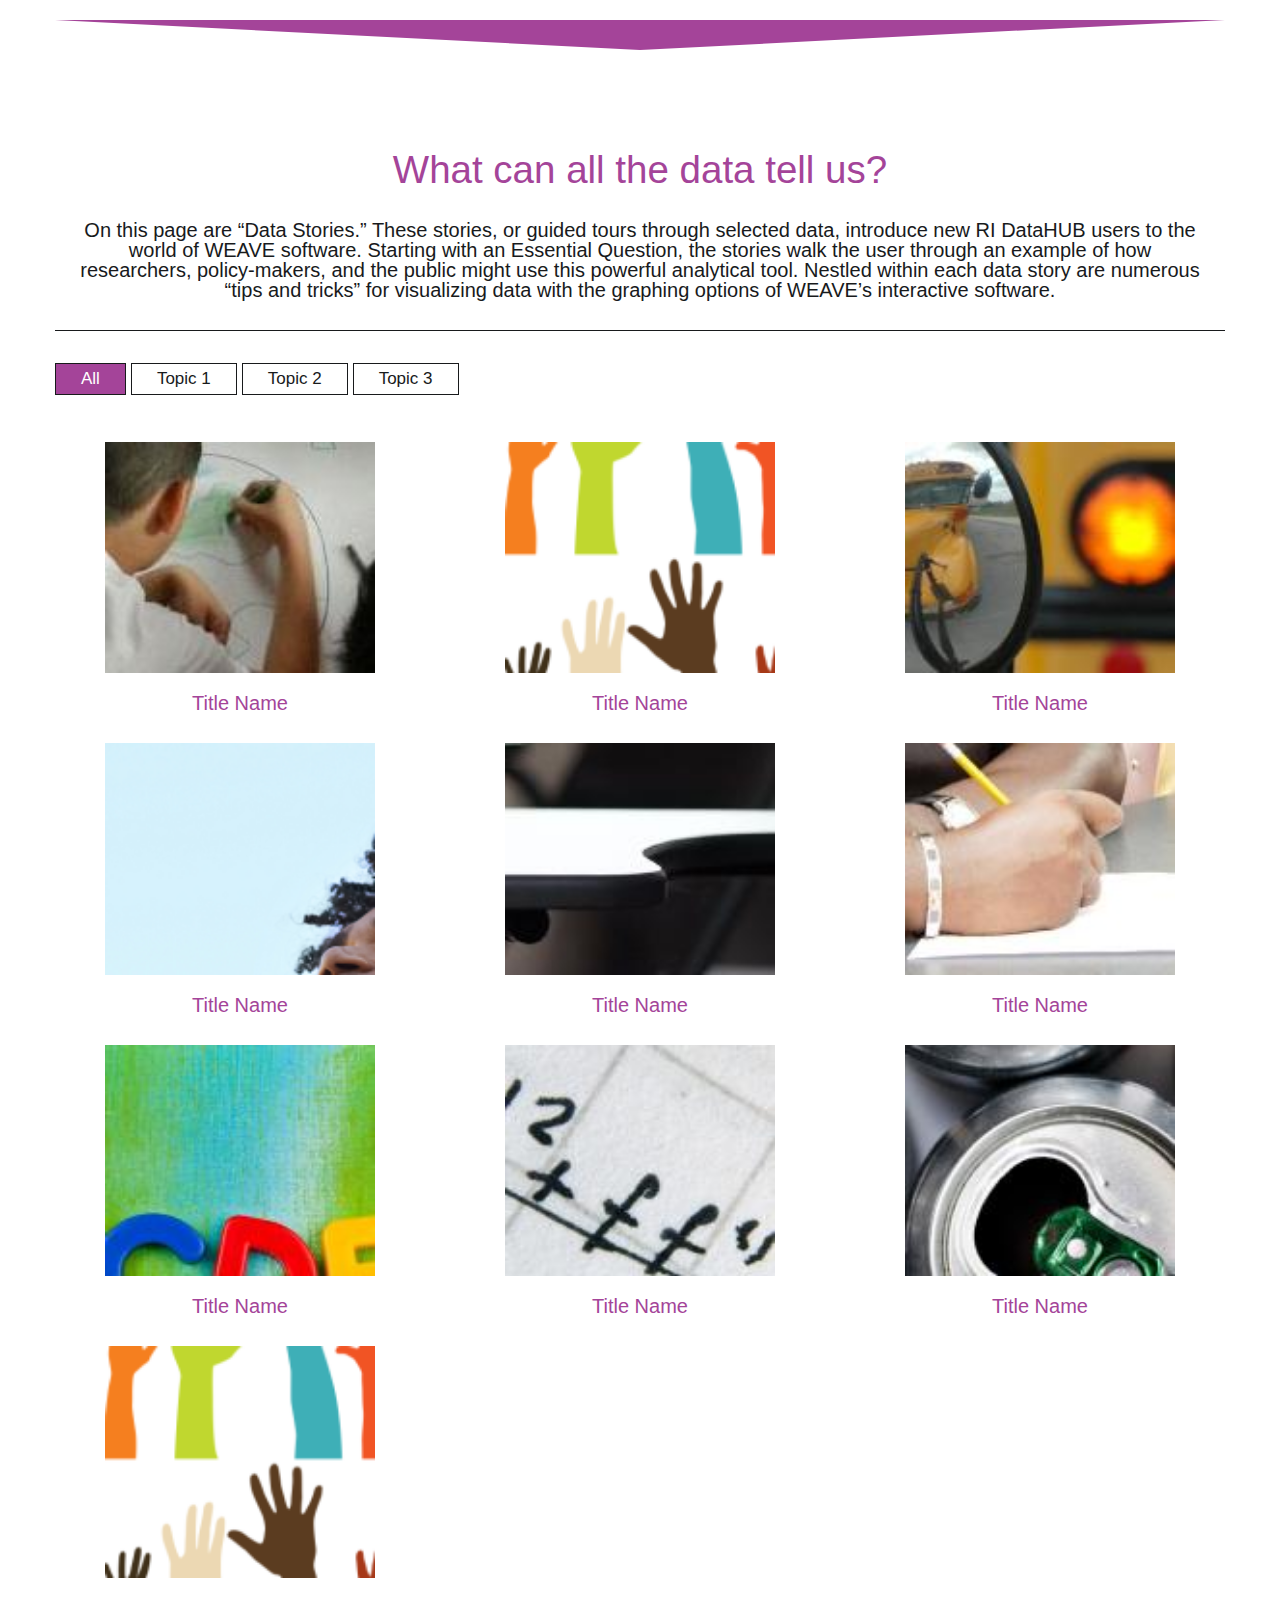
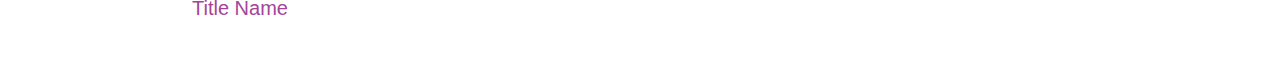
==== commit b31f7e6c: "Remove unnecessary code from datastorie.html template" ====
--- a/ridatahub/datastorie.html
+++ b/ridatahub/datastorie.html
@@ -362,13 +362,7 @@
                     </li>
                 </ul>
             </div>
-            <div class="row-fluid">
-                <div class="span12">
-                    <script async src="//pagead2.googlesyndication.com/pagead/js/adsbygoogle.js"></script>
-
-
-                </div>
-            </div>
+    
         </div>
     </div>
     <!-- dataStorie section end -->
--- a/ridatahub/css/datastorie_css/style.css
+++ b/ridatahub/css/datastorie_css/style.css
@@ -0,0 +1,906 @@
+/*
+ * A Design by GraphBerry
+ * Author: GraphBerry
+ * Author URL: http://graphberry.com
+ * License: http://graphberry.com/pages/license
+ */
+
+/* Table of content
+1.General - This is created general styles and overide some bootstrap classes.
+2.Layout
+ 2.1 Animations
+ 2.2 Buttons
+ 2.3 Thumbnail - overide bootstrap thumbnail and add mased efect
+ 2.4 Socail icons -style for social icons list
+3 Sections - definition for section and subsection
+ 3.1 Services
+ 3.2 Portfolio
+ 3.3 About
+ 3.4 Clients
+ 3.5 Price table
+ 3.6 Newsletter
+ 3.7 Contact
+ 3.8 Footer
+4 Responsive 
+**********************************************************************/
+
+/*
+1. General
+**********************************************************************/
+ body {
+    font-family:'Roboto', sans-serif;
+    color: #FFF;
+    line-height:1.2em;
+    font-size:17px;
+    line-height:20px;
+}
+a {
+    color:#181A1C;
+    text-decoration: none;
+}
+a:hover {
+    color: #FECE1A;
+    text-decoration:none;
+}
+h1, h2, h3, h4, h5, h6 {
+    font-weight: normal;
+}
+h1 {
+    margin: 10px;
+}
+p {
+    padding: 10px;
+    font-weight: 100;
+    color: #fff;
+}
+.navbar {
+    background: #181A1C;
+    margin-bottom:0;
+    min-height:70px;
+}
+
+.navbar-fixed-top {
+    min-height:60px;
+    height:60px;
+    padding-top:0;
+}
+.navbar-inner {
+    background: #181A1C;
+    border-radius:0;
+    filter: none;
+    border: none;
+    box-shadow: none;
+}
+.navbar .brand img {
+    width:120px;
+    height:40px;
+}
+.navbar .nav > li > a {
+    text-transform:uppercase;
+    line-height: auto;
+    vertical-align: middle;
+    margin:10px 3px;
+    -webkit-box-shadow: none;
+    -moz-box-shadow: none;
+    border: 1px solid #181A1C;
+    box-shadow: none;
+    font-size:15px;
+    text-shadow: none;
+    color: #fff;
+    transition: border-color 1s ease;
+}
+.navbar .nav > li:hover> a, .navbar .nav > .active > a, .navbar .nav > .active > a:hover, .navbar .nav > .active > a:focus {
+    border: 1px solid #FECE1A;
+    color: #fff;
+    background-color: #181A1C;
+    transition: border-color 1s ease;
+}
+.nav-pills {
+    margin-bottom: 30px;
+}
+.nav-pills > li > a {
+    background: transparent;
+    -webkit-border-radius: 0;
+    -moz-border-radius: 0;
+    border-radius: 0;
+    margin-right:5px;
+    padding-left:25px;
+    padding-right:25px;
+    border: 1px solid #181A1C;
+}
+.nav-pills > li > a:hover, .nav-pills > .active > a, .nav-pills > .active > a:hover, .nav-pills > .active > a:focus {
+    background: #181A1C;
+    color: #fff;
+}
+.navbar .btn-navbar:hover, .navbar .btn-navbar {
+    border-radius:0;
+    background:#FECE1A;
+    color: #000;
+}
+/******
+2. Layout
+**********************************************************************/
+.centered {
+    margin-left:auto;
+    margin-right:auto;
+    float: none;
+    text-align: center;
+}
+/* Use this class if you want ceter element with span* class */
+ .center {
+    float: none !important;
+    margin: 0 auto !important;
+    text-align: center;
+}
+.highlighted-box {
+    background:#F4F8F9;
+    padding:20px 30px;
+}
+.highlighted-box h1 {
+    margin:0px;
+}
+.large-text {
+    line-height:1.2em;
+    font-size: 30px;
+    color: #181A1C;
+    padding:20px;
+    margin-bottom:20px;
+}
+.highlighted-box h1, .highlighted-box p {
+    color: #181A1C !important;
+}
+.circle-border {
+    display: inline-block;
+    -webkit-border-radius: 500px;
+    -moz-border-radius: 500px;
+    border-radius: 500px;
+    -khtml-border-radius: 500px;
+    border: 3px solid #fff;
+}
+.left-align {
+    text-align:left;
+}
+.right-align {
+    text-align:left;
+}
+.error {
+    color: #CF0000;
+    display: none;
+}
+.invisible {
+    display:none;
+    visibility:visible;
+}
+.triangle {
+    margin: 0 auto;
+    text-align:center;
+    width: 0;
+    height: 0;
+    border-top: 30px solid #181A1C;
+    border-left: 585px outset transparent;
+    border-right: 585px outset transparent;
+    position: relative;
+}
+/*
+2.1 Animations
+**********/
+ .zoom-in {
+    -webkit-transform: scale(1, 1);
+    -moz-transform: scale(1, 1);
+    -o-transform: scale(1, 1);
+    -ms-transform: scale(1, 1);
+    -webkit-transition: all 250ms ease;
+    -moz-transition: all 250ms ease;
+    -o-transition: all 250ms ease;
+    -ms-transition: all 250ms ease;
+    transition: all 250ms ease;
+}
+.zoom-in:hover {
+    -webkit-transform: scale(1.1, 1.1);
+    -moz-transform: scale(1.1, 1.1);
+    -o-transform: scale(1.1, 1.1);
+    -ms-transform: scale(1.1, 1.1);
+}
+/*
+2.2 Buttons - There are buttons on a transparent background, primary and secondary color background.
+**********/
+ .button,  .button:visited, .button:focus {
+    display:inline-block;
+    border:1px solid #181A1C;
+    color:#181A1C;
+    background-color:transparent;
+    padding:15px 30px;
+    font-size:17px;
+    line-height:auto;
+}
+.button:hover, .button:active{
+    background-color:#181A1C;
+    color:#fff;
+}
+.button-sp, .button-sp:visited, .button-sp:focus {
+    border:none;
+    background-color:#FECE1A;
+    color:#181A1C;
+}
+.button-sp:hover, .button-sp:active {
+    background-color:#181A1C;
+    color:#FECE1A;
+}
+.button-ps, .button-ps:visited, .button-ps:focus {
+    border:none;
+    background-color:#181A1C;
+    color:#FECE1A;
+}
+.button-ps:hover, .button-ps:active {
+    background-color:#FECE1A;
+    color:#181A1C;
+}
+/*
+2.3 Thumbnails - Predefined bootstrap's thumbnail class.
+**********/
+ .thumbnail {
+    width:100%;
+    height:100%;
+    padding:0;
+    overflow: hidden;
+    position: relative;
+    border:0;
+    border-radius:0;
+    box-shadow:none;
+    text-align:center;
+    background: #191a1c;
+}
+.thumbnail .more {
+    display:block;
+    z-index:4;
+    position:absolute;
+    top:-100px;
+    left:50%;
+    margin:0 auto;
+    margin-left:-41px;
+    width:80px;
+    height:80px;
+    font-size:40px;
+    color:#fff;
+    text-decoration:none;
+    line-height: 70px;
+    text-align: center;
+}
+.thumbnail:hover .more {
+    top:40%;
+    margin-top:-40px;
+    -webkit-transition: all 0.3s ease-out;
+    -moz-transition: all 0.3s ease-out;
+    -o-transition: all 0.3 s ease-out;
+    -ms-transition: all 0.3s ease-out;
+    transition: all 0.3s ease-out;
+}
+.thumbnail h3, 
+.thumbnail p {
+    margin:0;
+    padding:0;
+    position:relative;
+    z-index:4;
+}
+.thumbnail h3 {
+    color: #FECE1A;
+    margin-top:10px;
+    font-size:20px;
+}
+.thumbnail > p {
+    padding-bottom:20px;
+}
+.thumbnail .mask {
+    opacity:0.85;
+    filter: alpha(opacity=85);
+    top:100%;
+    left:0;
+    width:100%;
+    height:100%;
+    background:#181A1C;
+    position:absolute;
+    -webkit-transition: all 0.2s ease-out;
+    -moz-transition: all 0.2s ease-out;
+    -o-transition: all 0.2 s ease-out;
+    -ms-transition: all 0.2s ease-out;
+    transition: all 0.2s ease-out;
+}
+.thumbnail:hover .mask {
+    top:0;
+}
+/*
+2.4 Socail icons
+************/
+ .social {
+    list-style: none;
+    float: none;
+    position:relative;
+    margin:5px; auto;
+}
+.social li {
+    display:inline-block;
+    line-height: 32px;
+    font-family:'Porta';
+    font-size: 32px;
+    padding:0 5px;
+}
+.social li a {
+    margin:0;
+    padding:0;
+    width:32px;
+    height:32px;
+    color: #FECE1A;
+}
+.social li a:hover {
+    color:#181A1C;
+}
+/*
+3. Sections 
+***************************************************************************/
+ .section {
+    padding-bottom: 50px;
+}
+.section .container {
+    padding-top:50px;
+}
+.section .title {
+    text-align: center;
+    padding:10px;
+    margin-bottom: 30px;
+}
+.section .title h1 {
+    font-weight: normal;
+    margin-bottom: 20px;
+    padding: 0;
+}
+.section .title > p {
+    font-size: 20px;
+    color: #FFF;
+    font-weight: lighter;
+}
+.primary-section {
+    background:#181A1C;
+}
+.primary-section .triangle {
+    border-top: 40px solid #FECE1A;
+}
+.primary-section .title {
+    border-bottom: 1px solid #FFF;
+}
+.primary-section, .primary-section .title p, .primary-section h3 {
+    color: #FECE1A;
+}
+.primary-section h1 {
+    color:#FFF;
+}
+.secondary-section {
+    background:#FECE1A;
+}
+.secondary-section .title {
+    border-bottom: 1px solid #181A1C;
+}
+.secondary-section h1, .secondary-section .title p {
+    color: #181A1C;
+}
+/* Third section use bacground image */
+.third-section {
+    padding-bottom: 70px;
+    background: #181A1C url(../images/brand-bg.png) no-repeat center;
+    border-top:6px solid #FECE1A;
+}
+.third-section .container {
+    padding-top:20px;
+    position:relative;
+}
+.third-section .title {
+    border-bottom: 1px solid #A1AAB7;
+    color: #FECE1A;
+}
+.sub-section {
+    margin-top:30px;
+}
+.sub-section .title {
+    padding:0;
+}
+/*******
+3.1 Services  
+***************************************/
+.service{
+    margin-top:20px;
+}
+ .service, .service h2 {
+    padding-top:15px;
+}
+.service p {
+    padding:0px 50px;
+   
+}
+.service img {
+    width:150px;
+    height:150px;
+}
+/*
+3.2 Portfolio
+***************************************/
+ .single-project {
+    margin-bottom:30px;
+    background:#181A1C;
+}
+.single-project img {
+    width:100%;
+}
+.project-description {
+    padding-right:20px;
+}
+.project-description p {
+    padding-left:0;
+}
+.project-title {
+    margin-top:15px;
+    margin-bottom:15px;
+    border-bottom:1px solid #FECE1A;
+}
+.project-title h3 {
+    float:left;
+    margin-top:0;
+    padding:0;
+    width:80%;
+}
+.project-title .close {
+    color: #FECE1A;
+    margin-top:10px;
+}
+.project-info span, .project-title h3 {
+    color:#FECE1A;
+}
+.project-info {
+    font-weight:100;
+    padding:10px 0;
+}
+.project-info span {
+    width: 80px;
+    display: inline-block;
+}
+.project-info div {
+    margin-bottom:5px;
+}
+.close {
+    float: right;
+    width: 40px;
+    height: 40px;
+    text-align: center;
+}
+#portfolio-grid .mix {
+    opacity: 0;
+    display: none;
+}
+/*
+3.3 About
+******************************************************************/
+ .team .thumbnail {
+    box-sizing: border-box;
+    -webkit-box-sizing: border-box;
+    -moz-box-sizing: border-box;
+    padding: 10px;
+    border: 1px solid #fff;
+}
+.team .thumbnail:hover .social {
+    z-index: 5;
+}
+.team .thumbnail:hover .social a {
+    color:#fff;
+}
+.team .thumbnail .mask {
+    background: #FECE1A;
+}
+.team .thumbnail .mask h2 {
+    margin-top:20%;
+}
+.team .thumbnail .mask, .team .thumbnail .mask h3, .team .thumbnail .mask p, .team .thumbnail:hover h3, .team .thumbnail:hover .social a:hover {
+    color:#181A17;
+}
+.about-text {
+    margin-top:30px;
+}
+.about-text p {
+    padding:0;
+    font-size:16px;
+}
+/*********************************************************************
+                        SKILLS BAR
+*********************************************************************/
+ .skills {
+    list-style-type: none;
+    position: relative;
+    margin:0px;
+}
+.skills li {
+    margin-bottom:30px;
+    background:#FFF;
+    height:40px;
+    padding:1px;
+}
+.skills li h3 {
+    position: relative;
+    font-size: 15px;
+    padding:0;
+    margin:0;
+    left: 10px;
+    z-index: 1;
+    color: #181A1C;
+}
+.skills li .bar {
+    height:40px;
+    position:absolute;
+    background-color: #FECE1A;
+}
+/*
+3.4 Clients
+**********************************************************************/
+ .client-slider img {
+    border:1px solid white;
+}
+.client-slider img:hover {
+    background-color:#FECE1A;
+}
+.client-nav {
+    list-style:none;
+    margin-top:10px;
+}
+.client-nav li {
+    float:left;
+    display:block;
+    margin-left:10px;
+}
+.client-nav li a {
+    display:inherit;
+    padding:5px;
+    background:#FECE1A;
+    border-radius:3px;
+    width:20px;
+    height:20px;
+}
+.client-nav li a:hover {
+    background:#181A1C;
+}
+.testimonial p {
+    color:#181A1C;
+    background:#FECE1A;
+    padding:15px;
+    margin:0;
+}
+.testimonial .arrow {
+    margin-left:10px;
+    width:0;
+    border-top:10px solid #FECE1A;
+    border-left: 20px outset transparent;
+    border-right: 20px outset transparent;
+}
+.testimonial .whopic {
+    display:inline-block;
+}
+.testimonial .whopic img {
+    margin-top:10px;
+    width:50px;
+    height:50px;
+    float:left;
+}
+.testimonial .whopic strong {
+    float:left;
+    margin-top:10px;
+    padding-left:10px;
+}
+.testimonial .whopic small {
+    display:block;
+    font-size:12px;
+    
+}
+.testimonial-text{
+    display:block;
+    font-size:22px;
+    text-align:center;
+    margin:0 auto;
+    margin-top:30px;
+    width:70%;
+    line-height:1.3em;
+}
+/*
+3.5 Price table
+******************************************************************/
+ .price-table {
+    margin-top: 70px;
+    margin-bottom: 20px;
+}
+.price-column {
+    background-color:white;
+    -webkit-border-radius: 10px;
+    -moz-border-radius: 10px;
+    border-radius: 10px;
+    padding-bottom:20px;
+    margin:0 auto;
+    text-align:center;
+}
+.price-column h3 {
+    background-color:#181A1C;
+    text-transform:uppercase;
+    text-align: center;
+    color:#FECE1A;
+    padding:40px 0px;
+    font-size: 36px;
+    margin-top:0px;
+    -moz-border-radius: 0px;
+    -webkit-border-radius: 10px 10px 0px 0px;
+    border-radius: 10px 10px 0px 0px;
+}
+.price-column .list{
+    list-style:none;
+    margin:20px 50px;
+}
+.price-column .list li{
+    font-weight:lighter;
+    color:#747C89;
+    font-size:20px;
+    border-bottom:1px solid #747C89;
+    padding:25px 0px;
+}
+.price-column .list li.price {
+    text-align: center;
+    font-size:31px;
+    background-color:white;
+    color:#747C89;
+    margin-top:25px;
+}
+.price-text{
+    margin:30px 0 20px;
+    font-size:20px;
+    color: #181A1C;
+    font-weight:normal;
+}
+/*
+3.6 Newsletter
+********************************************************************/
+ .newsletter, .newsletter h2 {
+    color: #D7DDDE;
+}
+.newsletter .title h2 {
+    text-align:left;
+    padding:0;
+    margin:0;
+}
+.newsletter form {
+    text-align:right;
+}
+.newsletter input {
+    margin-top:10px;
+    padding:15px;
+    height: auto;
+}
+.newsletter button {
+    margin: 0 0 0 20px;
+}
+.newsletter .button-sp:hover, .newsletter .button-sp:active {
+    background-color:#FFF;
+    color:#181A1C;
+}
+
+/*
+3.7 Contact
+********************************************************************/
+ .contact {
+    background: #FECE1A;
+}
+.contact h1, .contact h2, .contact h3, .contact h4, .contact h5, .contact h6, .contact .section .title > p, .contact .social > li > a {
+    color: #181A1C;
+}
+.contact textarea, .contact input[type="text"], .contact input[type="email"] {
+    padding: 10px;
+    line-height: 20px;
+    height: auto;
+}
+.contact textarea {
+    height: 120px;
+}
+.contacts, .contact .social {
+    color: #fff;
+    list-style: none;
+    margin-left: 10px;
+}
+.contacts > li {
+    margin-top: 15px;
+}
+.contacts > li > a {
+    color: #fff;
+}
+.contact-info {
+    margin-top:10px;
+    margin-bottom:10px;
+}
+.contact-info p{
+     font-weight:normal;
+}
+.contact-info .icon {
+    margin:10px auto;
+    font-size:30px;
+}
+.map-wrapper {
+    position:relative;
+    height:500px;
+}
+.map-canvas {
+    position:absolute;
+    margin-bottom:20px;
+    width:100%;
+    height:500px;
+    color: #29383F;
+    position:absolute;
+    left:0;
+    top:0;
+    right:0;
+}
+.contact .social {
+    display: inline-block;
+    margin-left:0;
+}
+.contact .social li {
+    line-height: 32px;
+    padding:10px 10px;
+    font-family:'Porta';
+    font-size: 50px;
+    transition: margin 0.4s;
+    -webkit-transition: margin 0.4s;
+}
+.contact .social li a {
+    color:#fff;
+}
+.contact .social li a:hover {
+    color:#181A1C;
+}
+.contact-form {
+    background:#fff;
+    background: rgba(255, 255, 255, 0.9);
+    z-index:110;
+    position:relative;
+    margin-top:-25px;
+    padding:20px;
+}
+.contact-form h3 {
+    color:#838589;
+    padding-bottom:20px;
+}
+.message-btn {
+    border:1px solid #747C89;
+    color:#747C89;
+    background-color:transparent;
+    padding:15px 30px;
+    font-size:17px;
+}
+.message-btn:hover {
+    background-color:#FECE1A;
+}
+.contact-info {
+    text-align:center;
+    font-size:22px;
+}
+.info-mail {
+    border:1px solid white;
+    width:60%;
+    margin:0 auto;
+    padding:15px;
+    color:#181A1C;
+}
+.black {
+    color:#181A1C;
+}
+/*
+3.8 Footer
+********************************************************************/
+ .footer {
+    background: #181A1C;
+    text-align: center;
+}
+.footer > p {
+    color: #fff;
+    margin:0;
+}
+
+.footer a {
+    color: #FECE1A;
+}
+
+.footer a:hover,
+.footer a:focus{
+    text-decoration: underline;
+}
+
+.scrollup {
+    text-align:center;
+    cursor:pointer;
+    vertical-align:middle;
+    width:39px;
+    height:39px;
+    border-radius:5px;
+    font-size:20px;
+    position:fixed;
+    bottom:30px;
+    right:20px;
+	border:1px solid #fff;
+    display:none;
+    background: #FECE1A;
+}
+.scrollup > a {
+    position:relative;
+    top:7px;
+    color:#fff;
+}
+/*
+4 Responsible
+********************************************************************/
+ @media (min-width: 1200px) {
+    .thumbnail .more {
+        margin-left:-41px;
+        width:80px;
+        height:80px;
+        border-radius:40px;
+        line-height: 80px;
+    }
+}
+@media (max-width: 979px) {
+    body {
+        padding-left:0;
+        padding-right:0;
+    }
+    .navbar-fixed-top, .navbar-fixed-bottom {
+        position: fixed;
+    }
+    .navbar .nav > li > a {
+        line-height: 20px;
+        vertical-align: middle;
+    }
+    .section {
+        padding-left:20px;
+        padding-right:20px;
+    }
+    .navbar-fixed-top, .navbar-fixed-bottom, .navbar-static-top {
+        margin-left: 0px;
+        margin-right: 0px;
+    }
+    .nav-collapse {
+        clear: both;
+    }
+    .nav-collapse .nav {
+        float: none;
+        margin: 0 0 10px;
+    }
+    .nav-collapse .nav > li {
+        float: none;
+    }
+    .nav-collapse, .nav-collapse.collapse {
+        width: 100%;
+        display: inherit;
+    }
+    .thumbnail .more {
+        margin-left:-21px;
+        width:40px;
+        height:40px;
+        border-radius:30px;
+        line-height: 40px;
+    }
+    .thumbnail:hover .more {
+        margin-top:-20px;
+    }
+    .newsletter form {
+        text-align:center;
+    }
+}
+@media (max-width: 767px) {
+    .info-mail {
+        width:90%;
+        padding:15px 0px;
+    }
+    .project-description {
+        padding-left:20px;
+    }
+    .price-column, .testimonial {
+        margin-top:30px;
+    }
+}--- a/ridatahub/css/datastorie_css/main.css
+++ b/ridatahub/css/datastorie_css/main.css
@@ -0,0 +1,106 @@
+body{
+color: lightblack;
+}
+
+.secondary-section {
+ background: #FFF;
+}
+
+.navbar {
+background: #a44499;
+}
+
+.navbar-inner {
+background: #FFF;
+min-height: 35px;
+}
+
+.nav-pills > .active > a{
+background: #a44499;
+}
+
+.nav-pills > li > a:hover{
+background: #a44499;
+}
+
+nav-pills > li > a:hover, .nav-pills > .active > a, .nav-pills > .active > a:hover, .nav-pills > .active > a:focus {
+background: #a44499;
+}
+
+.navbar{
+min-height:40px;
+min-height: 35px;
+}
+
+.section {
+padding-bottom: 25px;
+}
+
+.navbar-fixed-top {
+height: 0px;
+}
+
+.triangle{
+border-top: 30px solid #a44499;
+}
+
+.nav-pills {
+margin-bottom: 45px;
+}
+
+.section .container {
+padding-top: 80px;
+}
+
+.thumbnail .mask{
+background:#a44499;
+}
+
+.thumbnail{
+background: #FFF;
+}
+
+.thumbnail h3{
+color: #a44499;
+}
+
+.secondary-section h1{
+color: #a44499;
+}
+
+.single-project{
+background: #181A1C;
+}
+
+
+.project-info span, .project-title h3{
+color: #a44499;
+}
+
+.project-title{
+border-bottom: 1px solid #a44499;
+}
+
+.icon-up-open:before {
+content: '\25b2';
+}
+
+.scrollup{
+background: #a44499;
+}
+
+.icon-plus:before{
+content: '\271a';
+}
+
+.icon-cancel:before {
+content: '\03a7';
+}
+
+.close {
+font-size: 35px;
+}
+
+.project-title .close {
+color: red;
+}
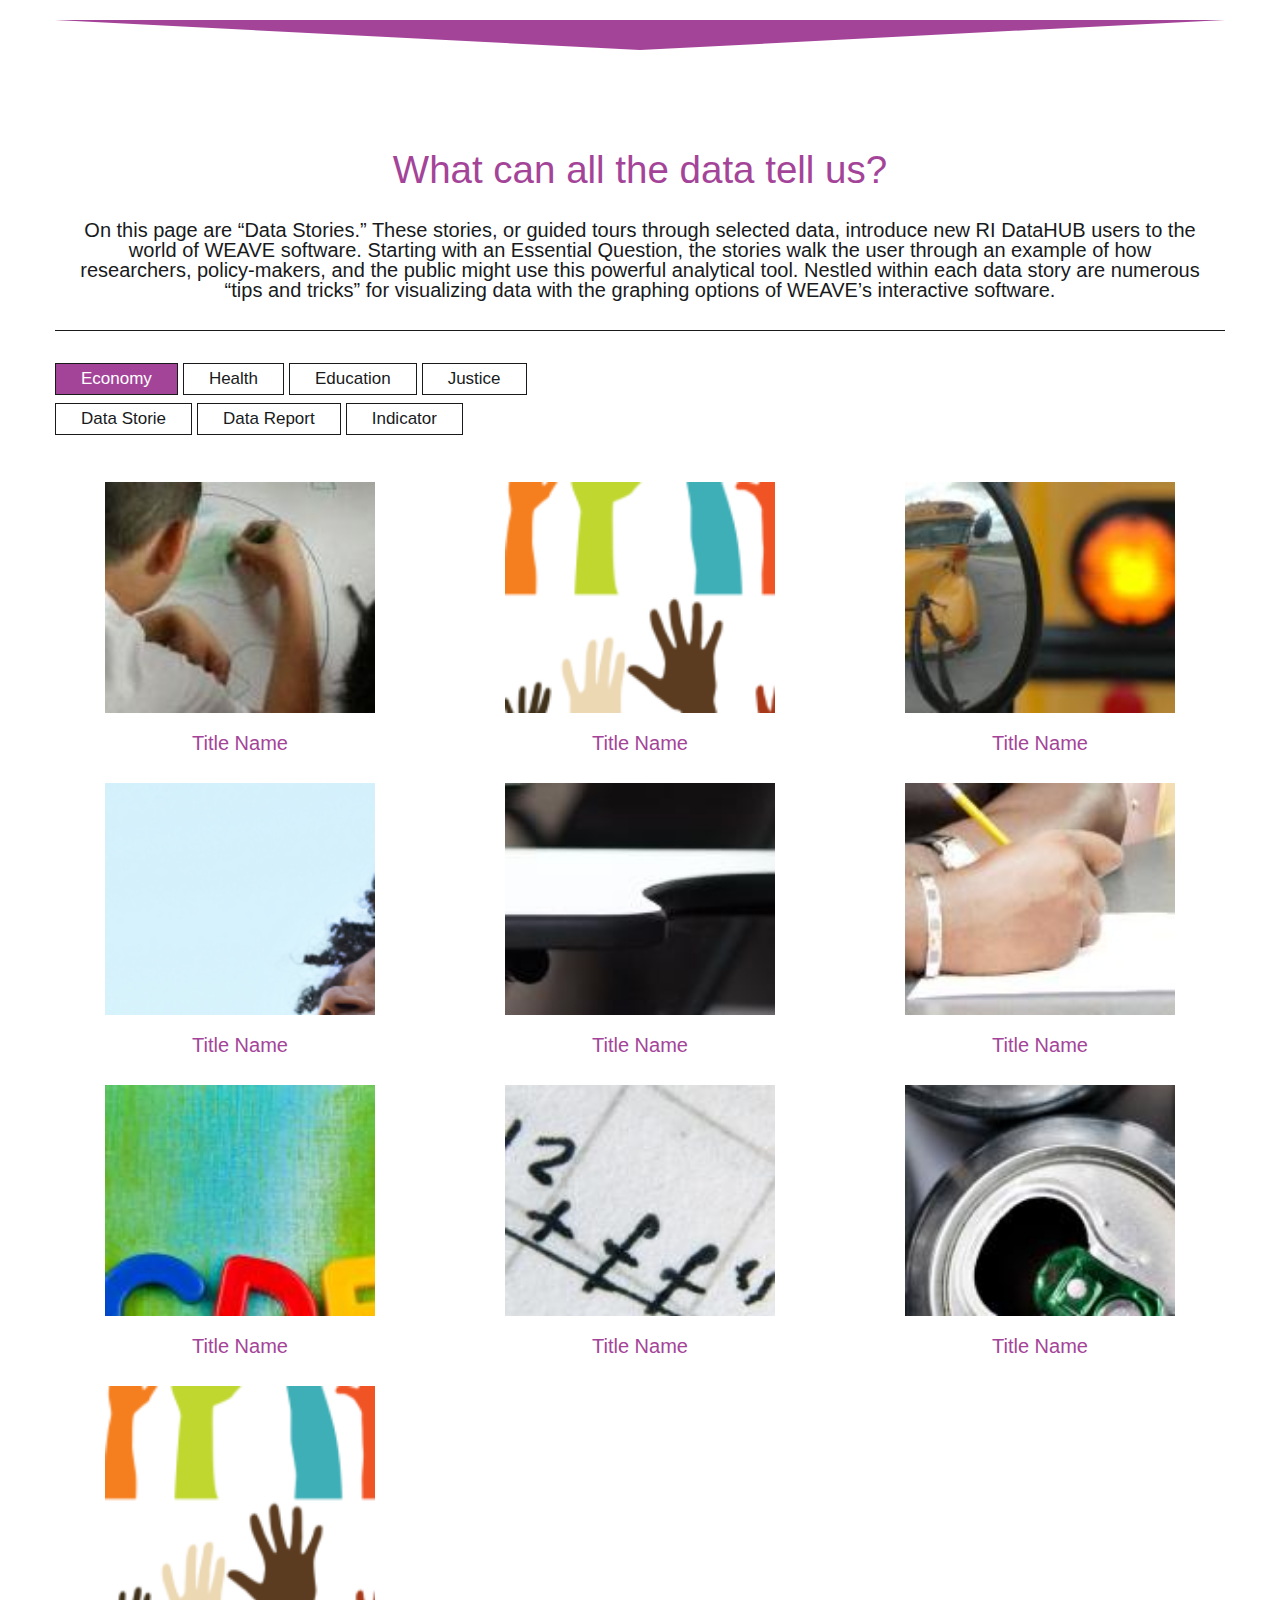
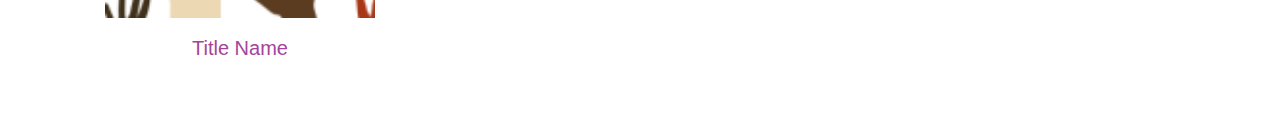
==== commit e7c16a09: "Change Category in datastorie.html template" ====
--- a/ridatahub/datastorie.html
+++ b/ridatahub/datastorie.html
@@ -29,11 +29,16 @@
                 <p>On this page are “Data Stories.” These stories, or guided tours through selected data, introduce new RI DataHUB users to the world of WEAVE software. Starting with an Essential Question, the stories walk the user through an example of how researchers, policy-makers, and the public might use this powerful analytical tool. Nestled within each data story are numerous “tips and tricks” for visualizing data with the graphing options of WEAVE’s interactive software.</p>
             </div>
             <ul class="nav nav-pills">
-                <li class="filter" data-filter="all"><a href="#all">All</a></li>
-                <li class="filter" data-filter="web"><a href="#topic1">Topic 1</a></li>
-                <li class="filter" data-filter="photo"><a href="#topic2">Topic 2</a></li>
-                <li class="filter" data-filter="identity"><a href="#topic3">Topic 3</a></li>
+                <li class="filter" data-filter="all"><a href="#all">Economy</a></li>
+                <li class="filter" data-filter="web"><a href="#topic1">Health</a></li>
+                <li class="filter" data-filter="photo"><a href="#topic2">Education</a></li>
+                <li class="filter" data-filter="identity"><a href="#topic3">Justice</a></li>
+                <br /> <br />
+                <li class="filter" data-filter="web"><a href="#topic1">Data Storie</a></li>
+                <li class="filter" data-filter="photo"><a href="#topic2">Data Report</a></li>
+                <li class="filter" data-filter="identity"><a href="#topic3">Indicator</a></li>
             </ul>
+
             <!-- Start details for DataStorie project 1 -->
             <div id="single-project">
                 <div id="slidingDiv" class="toggleDiv row-fluid single-project">
